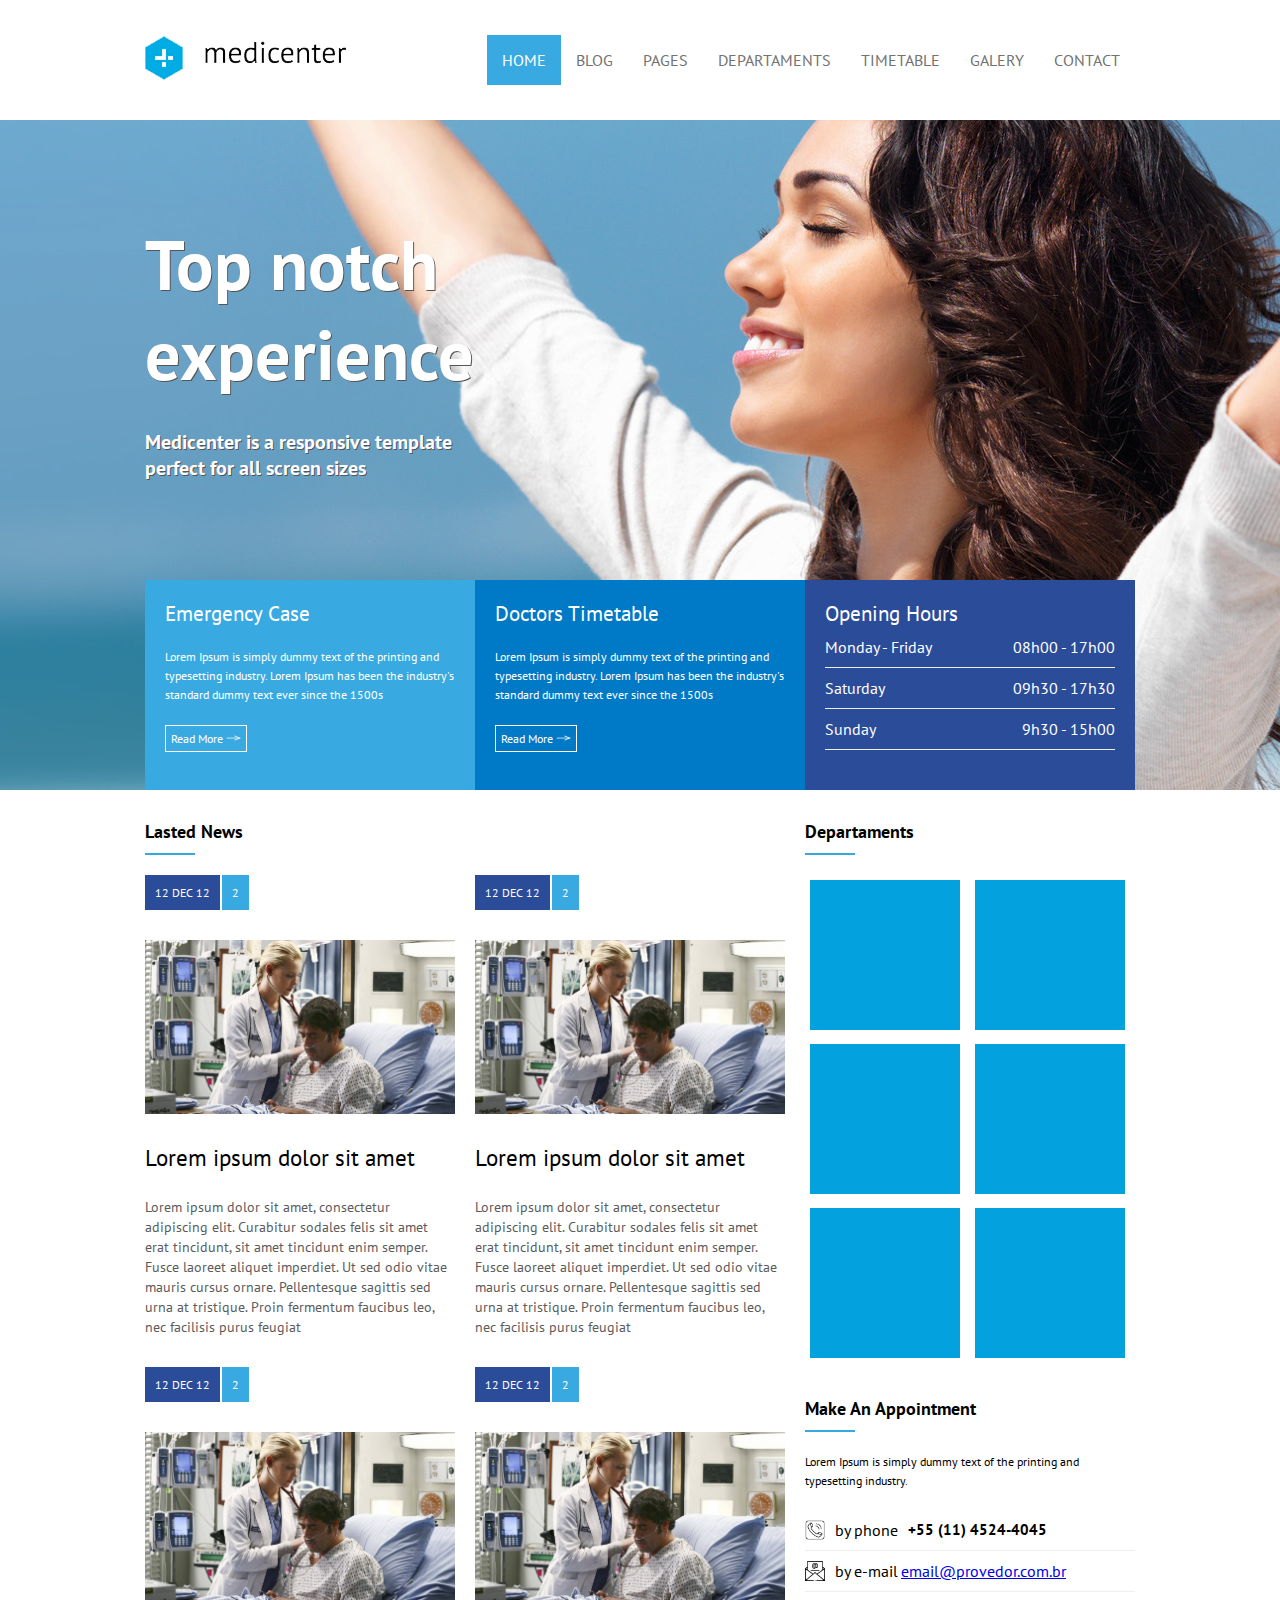
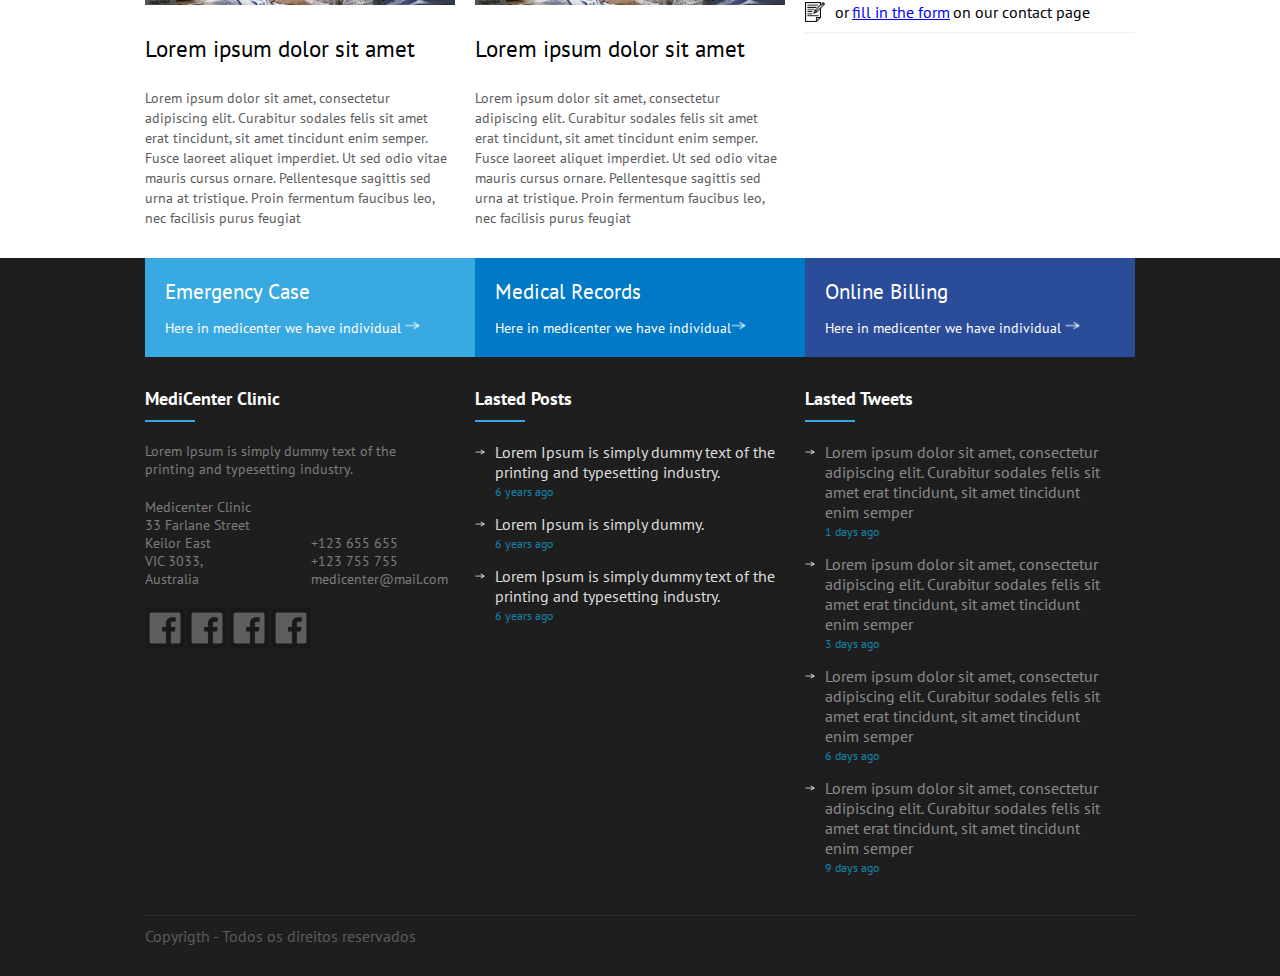
==== index.html @ d474e136 "alteração diretório" ====
<!DOCTYPE html>
<html>

<head>
    <meta charset="UTF-8" />
    <meta id="viewport" name="viewport" content="width=device-width, user scalable=0">
    <title>MediCenter</title>
    <link rel="preconnect" href="https://fonts.gstatic.com">
    <link href="https://fonts.googleapis.com/css2?family=PT+Sans&display=swap" rel="stylesheet">
    <link rel="stylesheet" type="text/css" href="../assets/css/styles.css" />
</head>

<body>
    <header>
        <div class="container">
            <div class="logo">
                <a href="./index.html"> <img src="../assets/images/logo.png" alt=""></a>

            </div>
            <div class="menu">
                <nav>
                    <ul>
                        <li class="active"><a href="../html/index.html"> HOME</a></li>
                        <li><a href="../html/index.html"> blog</a></li>
                        <li><a href="../html/index.html"> pages</a></li>
                        <li><a href="../html/index.html"> Departaments</a></li>
                        <li><a href="../html/index.html"> Timetable</a></li>
                        <li><a href="../html/index.html"> Galery</a></li>
                        <li><a href="../html/index.html"> contact</a></li>
                    </ul>
                </nav>
            </div>
        </div>
    </header>
    <section id="banner">
        <div class="container column">
            <div class="banner_headline">
                <h1>Top notch experience</h1>
                <h2>Medicenter is a responsive template perfect for all screen sizes</h2>
            </div>
            <div class="banner_options">
                <div class="banner1">
                    <div class="banner_title">Emergency Case</div>
                    <div class="banner_desc">Lorem Ipsum is simply dummy text of the printing and typesetting industry.
                        Lorem Ipsum has been the
                        industry's standard dummy text ever since the 1500s</div>
                    <a href="../">Read More <img src="../assets/images/seta (1).png" alt="seta" border="0" width="15"
                            height="15"></a>
                </div>
                <div class="banner2">
                    <div class="banner_title">Doctors Timetable</div>
                    <div class="banner_desc">Lorem Ipsum is simply dummy text of the printing and typesetting industry.
                        Lorem Ipsum has been the
                        industry's standard dummy text ever since the 1500s</div>
                    <a href="../">Read More <img src="../assets/images/seta (1).png" alt="seta" border="0" width="15"
                            height="15"></a>
                </div>
                <div class="banner3">
                    <div class="banner_title">Opening Hours</div>
                    <div class="banner_funcionamento">
                        <div class="dia_semana"> Monday - Friday</div>
                        <div class="horário">08h00 - 17h00</div>
                    </div>
                    <div class="banner_funcionamento">
                        <div class="dia_semana"> Saturday</div>
                        <div class="horário">09h30 - 17h30</div>
                    </div>
                    <div class="banner_funcionamento">
                        <div class="dia_semana"> Sunday</div>
                        <div class="horário">9h30 - 15h00</div>
                    </div>
                </div>
            </div>
        </div>
    </section>
    <section id="geral">
        <div class="container">
            <section>
                <div class="widget">
                    <div class="widget_title">
                        <div class="widget_title_text">Lasted News</div>
                        <div class="widget_title_bar"></div>
                    </div>
                    <div class="widget_body flex">

                        <article>
                            <a href="../html/index.html">
                                <div class="news_data">
                                    <div class="news_posted_at">12 DEC 12</div>
                                    <div class="news_comments">2</div>
                                </div>
                                <div class="news_thumbnail"><img src="../assets/images/medico.jpg" alt="medico"></div>
                                <div class="news_title">Lorem ipsum dolor sit amet</div>
                                <div class="news_resume">
                                    Lorem ipsum dolor sit amet, consectetur adipiscing elit. Curabitur sodales
                                    felis sit amet erat tincidunt, sit amet tincidunt enim semper. Fusce laoreet aliquet
                                    imperdiet.
                                    Ut sed odio vitae mauris cursus ornare. Pellentesque sagittis sed urna at tristique.
                                    Proin fermentum
                                    faucibus leo, nec facilisis purus feugiat
                                </div>
                            </a>
                        </article>
                        <article>
                            <a href="../html/index.html">
                                <div class="news_data">
                                    <div class="news_posted_at">12 DEC 12</div>
                                    <div class="news_comments">2</div>
                                </div>
                                <div class="news_thumbnail"><img src="../assets/images/medico.jpg" alt="medico"></div>
                                <div class="news_title">Lorem ipsum dolor sit amet</div>
                                <div class="news_resume">
                                    Lorem ipsum dolor sit amet, consectetur adipiscing elit. Curabitur sodales
                                    felis sit amet erat tincidunt, sit amet tincidunt enim semper. Fusce laoreet aliquet
                                    imperdiet.
                                    Ut sed odio vitae mauris cursus ornare. Pellentesque sagittis sed urna at tristique.
                                    Proin fermentum
                                    faucibus leo, nec facilisis purus feugiat
                                </div>
                            </a>
                        </article>
                        <article>
                            <a href="../html/index.html">
                                <div class="news_data">
                                    <div class="news_posted_at">12 DEC 12</div>
                                    <div class="news_comments">2</div>
                                </div>
                                <div class="news_thumbnail"><img src="../assets/images/medico.jpg" alt="medico"></div>
                                <div class="news_title">Lorem ipsum dolor sit amet</div>
                                <div class="news_resume">
                                    Lorem ipsum dolor sit amet, consectetur adipiscing elit. Curabitur sodales
                                    felis sit amet erat tincidunt, sit amet tincidunt enim semper. Fusce laoreet aliquet
                                    imperdiet.
                                    Ut sed odio vitae mauris cursus ornare. Pellentesque sagittis sed urna at tristique.
                                    Proin fermentum
                                    faucibus leo, nec facilisis purus feugiat
                                </div>
                            </a>
                        </article>
                        <article>
                            <a href="../html/index.html">
                                <div class="news_data">
                                    <div class="news_posted_at">12 DEC 12</div>
                                    <div class="news_comments">2</div>
                                </div>
                                <div class="news_thumbnail"><img src="../assets/images/medico.jpg" alt="medico"></div>
                                <div class="news_title">Lorem ipsum dolor sit amet</div>
                                <div class="news_resume">
                                    Lorem ipsum dolor sit amet, consectetur adipiscing elit. Curabitur sodales
                                    felis sit amet erat tincidunt, sit amet tincidunt enim semper. Fusce laoreet aliquet
                                    imperdiet.
                                    Ut sed odio vitae mauris cursus ornare. Pellentesque sagittis sed urna at tristique.
                                    Proin fermentum
                                    faucibus leo, nec facilisis purus feugiat
                                </div>
                            </a>
                        </article>

                    </div>
                </div>
            </section>
            <aside>
                <div class="widget">
                    <div class="widget_title">
                        <div class="widget_title_text">Departaments</div>
                        <div class="widget_title_bar"></div>
                    </div>
                    <div class="widget_body flex">

                        <article id="departments">
                            <a href="../html/index.html">
                                <div class="news_thumbnail"><img src="../assets/images/azul_departments.png"
                                        alt="medico"></div>
                            </a>
                        </article>
                        <article id="departments">
                            <a href="../html/index.html">
                                <div class="news_thumbnail"><img src="../assets/images/azul_departments.png"
                                        alt="medico"></div>
                            </a>
                        </article>
                        <article id="departments">
                            <a href="../html/index.html">
                                <div class="news_thumbnail"><img src="../assets/images/azul_departments.png"
                                        alt="medico"></div>
                            </a>
                        </article>
                        <article id="departments">
                            <a href="../html/index.html">
                                <div class="news_thumbnail"><img src="../assets/images/azul_departments.png"
                                        alt="medico"></div>
                            </a>
                        </article>
                        <article id="departments">
                            <a href="../html/index.html">
                                <div class="news_thumbnail"><img src="../assets/images/azul_departments.png"
                                        alt="medico"></div>
                            </a>
                        </article>
                        <article id="departments">
                            <a href="../html/index.html">
                                <div class="news_thumbnail"><img src="../assets/images/azul_departments.png"
                                        alt="medico"></div>
                            </a>
                        </article>

                    </div>
                </div>
                <div class="widget">
                    <div class="widget_title">
                        <div class="widget_title_text">Make An Appointment</div>
                        <div class="widget_title_bar"></div>
                    </div>
                    <div class="widget_body">
                        <section id="makeAnAppointment">
                            <div class="banner3">
                                <div class="banner_desc">Lorem Ipsum is simply dummy text of the printing and
                                    typesetting industry.</div>
                                <div class="banner_funcionamento">
                                    <div class="dia_semana"> <img src="../assets/images/telefone.png" alt="telefone">by
                                        phone <strong> +55 (11) 4524-4045 </strong> </div>
                                </div>
                                <div class="banner_funcionamento">
                                    <div class="dia_semana"> <img src="../assets/images/marketing-de-email.png"
                                            alt="telefone">by e-mail <a href="../">email@provedor.com.br</a> </div>
                                </div>
                                <div class="banner_funcionamento">
                                    <div class="dia_semana"> <img src="../assets/images/formulario-de-contato.png"
                                            alt="telefone">or <a href="../"> fill in the form </a> on our contact page
                                    </div>
                                </div>

                        </section>
                    </div>
                </div>

            </aside>

        </div>
    </section>
    <footer>
        <div class="container flexColumn">
            <div class="footer_menu">
                <div class="fm_1">
                    <div class="banner1">
                        <div class="banner_title">Emergency Case</div>
                        <a href="../html/index.html">Here in medicenter we have individual <img
                                src="../assets/images/seta (1).png" alt="seta" border="0" width="15" height="15"></a>
                    </div>
                </div>
                <div class="fm_2">
                    <div class="banner1">
                        <div class="banner_title">Medical Records</div>
                        <a href="../html/index.html">Here in medicenter we have individual<img
                                src="../assets/images/seta (1).png" alt="seta" border="0" width="15" height="15"></a>
                    </div>
                </div>
                <div class="fm_3">
                    <div class="banner1">
                        <div class="banner_title">Online Billing</div>
                        <a href="../html/index.html">Here in medicenter we have individual <img
                                src="../assets/images/seta (1).png" alt="seta" border="0" width="15" height="15"></a>
                    </div>
                </div>
            </div>
            <div class="footer_area">
                <div class="footer_areaitem">
                    <div class="widget">
                        <div class="widget_title">
                            <div class="widget_title_text">MediCenter Clinic</div>
                            <div class="widget_title_bar"></div>
                        </div>
                        <div class="widget_body ">
                            <div class="areaitem_text">

                                <div class="areaitem_text_1"> Lorem Ipsum is simply dummy text of the printing and
                                    typesetting industry.</div>
                                <div class="areaitem_contacts">
                                    <div class="contacts_adress">
                                        Medicenter Clinic <br>
                                        33 Farlane Street<br>
                                        Keilor East<br>
                                        VIC 3033, Australia
                                    </div>
                                    <div class="contacts_tel">
                                        +123 655 655 <br>
                                        +123 755 755<br>
                                        medicenter@mail.com
                                    </div>

                                </div>
                            </div>
                        </div>
                        <div class="icons">
                            <a href="https://www.facebook.com/"><img src="../assets/images/facebook-app-logo.png" alt=""></a>
                            <a href="https://www.facebook.com/"><img src="../assets/images/facebook-app-logo.png" alt=""></a>
                            <a href="https://www.facebook.com/"><img src="../assets/images/facebook-app-logo.png" alt=""></a>
                            <a href="https://www.facebook.com/"><img src="../assets/images/facebook-app-logo.png" alt=""></a>
                        </div>
                    </div>
                </div>
                <div class="footer_areaitem">
                    <div class="widget">
                        <div class="widget_title">
                            <div class="widget_title_text">Lasted Posts</div>
                            <div class="widget_title_bar"></div>
                        </div>
                        <div class="widget_body ">
                            <div class="posts">
                                <div class="posts_container">
                                    <img src="../assets/images/seta (1).png" alt="seta" border="0" width="10"
                                        height="10"></a>
                                    <div class="post_text">
                                        Lorem Ipsum is simply dummy text of the printing and typesetting industry.
                                    </div>
                                </div>
                                <div class="posts_hour">
                                    6 years ago
                                </div>

                            </div>
                            <div class="posts">
                                <div class="posts_container">
                                    <img src="../assets/images/seta (1).png" alt="seta" border="0" width="10"
                                        height="10"></a>
                                    <div class="post_text">
                                        Lorem Ipsum is simply dummy.
                                    </div>
                                </div>
                                <div class="posts_hour">
                                    6 years ago
                                </div>

                            </div>
                            <div class="posts">
                                <div class="posts_container">
                                    <img src="../assets/images/seta (1).png" alt="seta" border="0" width="10"
                                        height="10"></a>
                                    <div class="post_text">
                                        Lorem Ipsum is simply dummy text of the printing and typesetting industry.
                                    </div>
                                </div>
                                <div class="posts_hour">
                                    6 years ago
                                </div>

                            </div>

                        </div>

                    </div>
                </div>
                <div class="footer_areaitem">
                    <div class="widget">
                        <div class="widget_title">
                            <div class="widget_title_text">Lasted Tweets</div>
                            <div class="widget_title_bar"></div>
                        </div>
                        <div class="widget_body ">
                            <div class="posts">
                                <div class="posts_container">
                                    <img src="../assets/images/seta (1).png" alt="seta" border="0" width="10"
                                        height="10"></a>
                                    <div class="post_text tweets">
                                        Lorem ipsum dolor sit amet, consectetur adipiscing elit. Curabitur sodales felis
                                        sit amet erat tincidunt, sit amet tincidunt enim semper
                                    </div>
                                </div>
                                <div class="posts_hour">
                                    1 days ago
                                </div>

                            </div>
                            <div class="posts">
                                <div class="posts_container">
                                    <img src="../assets/images/seta (1).png" alt="seta" border="0" width="10"
                                        height="10"></a>
                                    <div class="post_text tweets">
                                        Lorem ipsum dolor sit amet, consectetur adipiscing elit. Curabitur sodales felis
                                        sit amet erat tincidunt, sit amet tincidunt enim semper
                                    </div>
                                </div>
                                <div class="posts_hour">
                                    3 days ago
                                </div>

                            </div>
                            <div class="posts">
                                <div class="posts_container">
                                    <img src="../assets/images/seta (1).png" alt="seta" border="0" width="10"
                                        height="10"></a>
                                    <div class="post_text tweets">
                                        Lorem ipsum dolor sit amet, consectetur adipiscing elit. Curabitur sodales felis
                                        sit amet erat tincidunt, sit amet tincidunt enim semper
                                    </div>
                                </div>
                                <div class="posts_hour">
                                    6 days ago
                                </div>

                            </div>
                            <div class="posts">
                                <div class="posts_container">
                                    <img src="../assets/images/seta (1).png" alt="seta" border="0" width="10"
                                        height="10"></a>
                                    <div class="post_text tweets">
                                        Lorem ipsum dolor sit amet, consectetur adipiscing elit. Curabitur sodales felis
                                        sit amet erat tincidunt, sit amet tincidunt enim semper
                                    </div>
                                </div>
                                <div class="posts_hour">
                                    9 days ago
                                </div>

                            </div>
                        </div>
                    </div>
                </div>
            </div>


            <div class="footer_copy">
                Copyrigth - Todos os direitos reservados
            </div>


        </div>
    </footer>



</body>

</html>
---- assets/css/styles.css ----
body{
    font-family: 'PT Sans', sans-serif;
    margin: 0;
    padding: 0;
}
header{
    display: flex;
    justify-content: center;
    height: 120px;
}

.container{
    display: flex;
    justify-content: space-between;
    width: 990px; 
}
.logo{
    display: flex;
    align-items: center;    
}
.menu{    
    display: flex;
    align-items: center;
    }

nav ul, 
nav li{
    list-style: none;
    margin: 0;
    padding: 0;
}
nav ul{
    display: flex;
}
nav a{ 
    display: block;
    padding: 15px;
    text-decoration: none;
    text-transform: uppercase;
    color: #727272;
}
nav .active a,
nav a:hover {
    background-color: #39AAE1;
    color: #FFF;
}
#banner {
    display: flex;
    justify-content: center;
    background-image:url('../images/img1.jpg') ;
    background-position: center;
    background-size: cover;
    height: 670px;
}
.column{
    flex-direction: column;
}
.banner_headline{ 
    flex: 1;   
    display: flex;
    flex-direction: column;
    justify-content: center;
}

.banner_headline h1{
    color: #FFF;
    font-size: 70px;
    text-shadow: 1px 1px 0px #555;
    margin: 0;
    padding: 0;
    max-width: 350px;
}
.banner_headline h2{
    color: #FFF;
    font-size: 20px;
    text-shadow: 1px 1px 0px #555;
    margin: 0;
    padding: 0;
    max-width: 350px;
    margin-top: 30px;
}
.banner_options{
    height: 210px;
    display: flex;
    
}
.banner1, 
.banner2, 
.banner3{
    flex:1;
    color: #FFF;
    padding: 20px;
}
.banner1{
    background-color: #39aae1;
}
.banner2{
    background-color: #0079c7;
}
.banner3{
    background-color: #2b4c99;
}
.banner_title{
    font-size: 21px;
}
.banner_desc{
    font-size: 12px;
    margin-top: 20px;
    margin-bottom: 20px;
    line-height: 1.6;
}
.banner_options a{
    text-decoration: none;
    color: #FFF;
    display: inline-block;
    border: 1px solid #FFF;
    padding: 5px;
    font-size: 12px;
}
.banner_options a img{
    height: 10px;
}
.banner_funcionamento{
    display: flex;
    justify-content: space-between;
    padding-top: 10px;
    padding-bottom: 10px;
    border-bottom: 0.1px solid #EEE;
  }
.dia_semana{
    display: flex;
    justify-content: space-between;
}
#geral{
    display: flex;
    justify-content: center;
}
#geral section{
    flex: 2;
}
#geral aside{
    flex: 1;
}
.flex{
    display: flex;
    flex-wrap: wrap;
}
.widget_title{
    margin-top: 30px;
    margin-bottom: 20px;
}
.widget_title_text{
    color: #000;
    font-size: 18px;
    font-weight: bold;
}
.widget_title_bar{
    width: 50px;
    height: 2px;
    background-color: #36a9e1;
    margin-top: 10px;
}
article{
    flex: 1;
    min-width: 300px;
    margin-right:20px ;    
}
article a{
    text-decoration: none;
}

article .news_data{
    display: flex;
}
article .news_posted_at{
    background-color: #2b4c99;
    font-size: 12px;
    color: #FFF;
    padding: 10px;
    margin-right: 2px;

}
article .news_comments{
    background-color: #39aae1;
    font-size: 12px;
    color: #FFF;
    padding: 10px;
}
article .news_thumbnail{
    margin-top: 30px;
}
article .news_thumbnail img{
    width: 100%;
    height: auto;    

}
article .news_title{
    margin-top: 25px;
    margin-bottom: 25px;
    color: #000;
    font-size: 23px;
}
article .news_resume{
    font-size: 14px;
    color: #5c5c5c;
    line-height: 20px;
    margin-bottom: 30px;
}

#departments{
    display: flex;
    flex: 1;
    min-width: 155px;
    min-height: 100px;
    margin-right:1px;
    justify-content: space-between;
    padding: 0;


}
#departments img{
    width: 150px;
    height: 150px;
}
#departments .news_thumbnail{
    margin-top: 0px;
    padding: 5px;
}

#makeAnAppointment .banner3 {
    background-color: #FFF;
    text-decoration: none;
    color: #000;
    padding: 0;
}
#makeAnAppointment img{
    width: 20px;
    margin-right: 10px;
}
#makeAnAppointment strong{
    margin-left: 10px;
    font-size: 15px;
    font-family: 'PT Sans', sans-serif;
}
#makeAnAppointment .banner_funcionamento a{
    margin-left: 3px;
    margin-right: 3px;
}
.flexColumn{
    flex-direction: column;

}

footer{
    background-color: #1e1e1e;
    display: flex;
    justify-content: center;       
}

.footer_menu{
    display: flex;
    flex: 1;
    
}
.fm_1,
.fm_2,
.fm_3{
    flex:1;
    color: #FFF;
    
}
.footer_menu a{
    text-decoration: none;
    color: #FFF;
    font-size: 14px;
}
.footer_menu .banner_title{
    margin-bottom: 12px;

}

.fm_1 .banner1{
    background-color: #39aae1;
}
.fm_2 .banner1{
    background-color: #0079c7;
}
.fm_3 .banner1{
    background-color: #2b4c99;
}
.footer_area{
    display: flex;    
    flex: 1;    
}
.footer_areaitem{
    flex: 1;
    color: #FFF;
    padding-right: 27px;  
}
.footer_areaitem .widget_title_text{
    color: #FFF;
}
.areaitem_text{
    color: #7c7c7c;
    font-size: 14px;
}
.contacts_adress{
    margin-top: 20px;
}
.contacts_tel{
    margin-left:55px;
}
.areaitem_contacts{
    display: flex;
    align-items: end;
}
.icons{
   display: flex;
   margin-top: 20px;
    
}
.icons img{
    width: 40px;
    margin-right: 2px;

    
}

.posts_container{
    display: flex;
}
.posts_container img{
    margin-top: 5px;
    margin-right: 10px;
}
.post_text{
    color: #dddcdd;
    font-size: 16px;
    
}
.posts_hour{
    margin-left: 20px;
    color: #1582ad;
    font-size: 12px;
    margin-top: 2px;
    margin-bottom: 15px;
}
.tweets{
    color: #8b8a8b;
}


.footer_copy{
    border-top: 1px solid #2c2c2c;
    color: #5c5c5c;
    height: 40px;
    line-height: 40px;
    margin-top: 25px;
    padding-bottom: 20px;
  
}
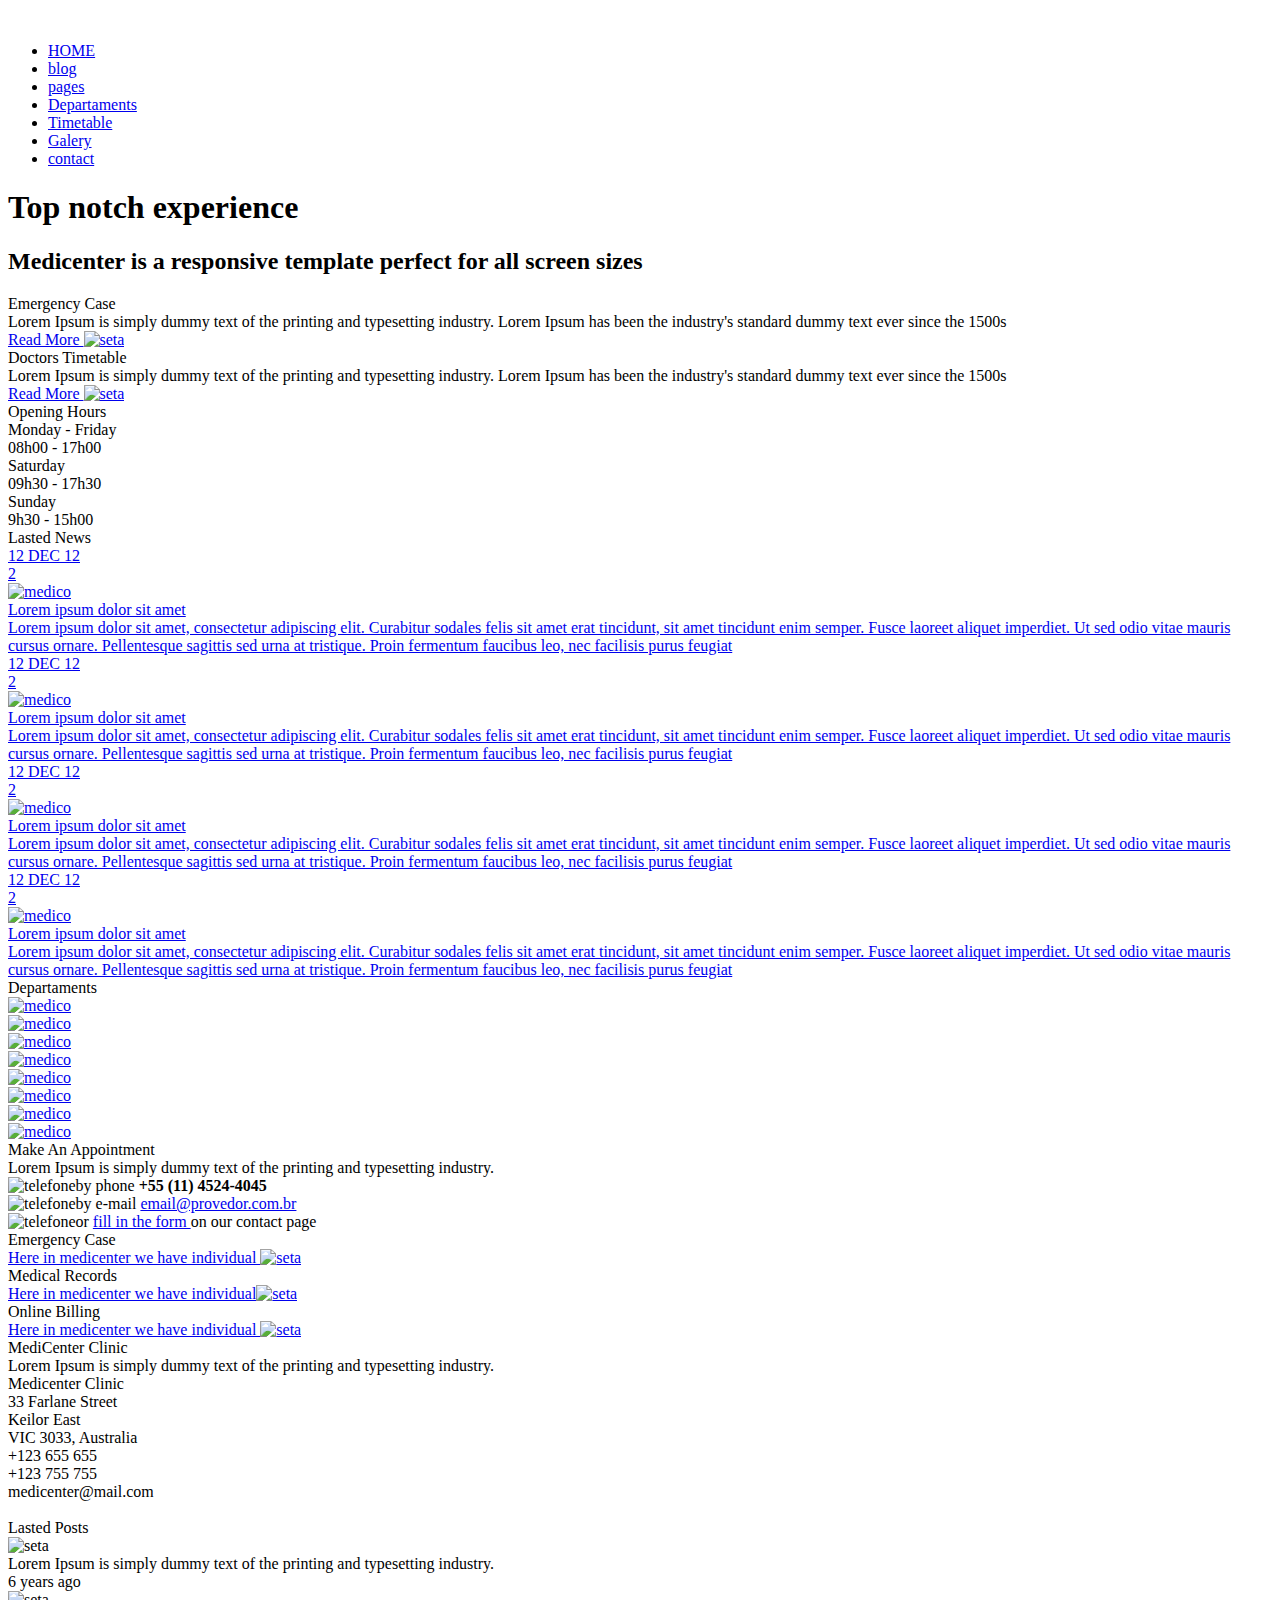
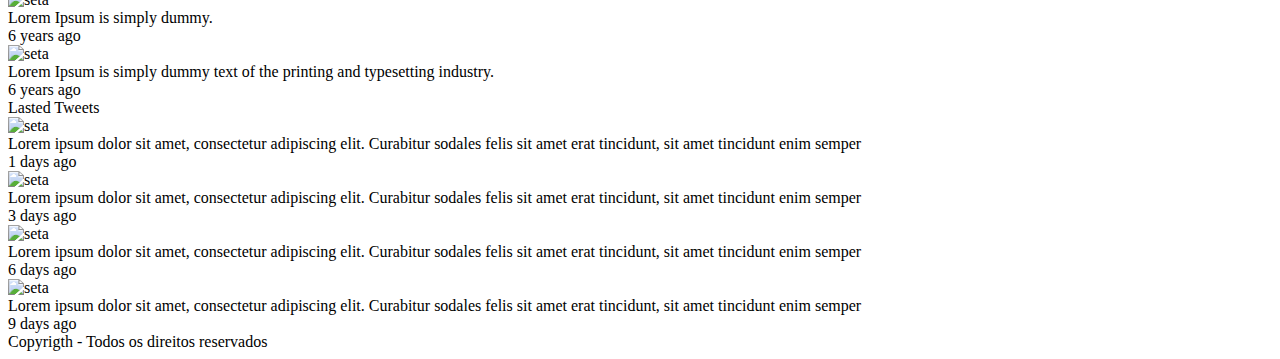
==== commit bb4752b8: "ajuste responsividade" ====
--- a/index.html
+++ b/index.html
@@ -7,26 +7,26 @@
     <title>MediCenter</title>
     <link rel="preconnect" href="https://fonts.gstatic.com">
     <link href="https://fonts.googleapis.com/css2?family=PT+Sans&display=swap" rel="stylesheet">
-    <link rel="stylesheet" type="text/css" href="../assets/css/styles.css" />
+    <link rel="stylesheet" type="text/css" href="../media_center/assets/css/styles.css">
 </head>
 
 <body>
     <header>
         <div class="container">
             <div class="logo">
-                <a href="./index.html"> <img src="../assets/images/logo.png" alt=""></a>
+                <a href="./index.html"> <img src="../media_center/assets/images/logo.png" alt=""></a>
 
             </div>
             <div class="menu">
                 <nav>
                     <ul>
-                        <li class="active"><a href="../html/index.html"> HOME</a></li>
-                        <li><a href="../html/index.html"> blog</a></li>
-                        <li><a href="../html/index.html"> pages</a></li>
-                        <li><a href="../html/index.html"> Departaments</a></li>
-                        <li><a href="../html/index.html"> Timetable</a></li>
-                        <li><a href="../html/index.html"> Galery</a></li>
-                        <li><a href="../html/index.html"> contact</a></li>
+                        <li class="active"><a href="./index.html"> HOME</a></li>
+                        <li><a href="./index.html"> blog</a></li>
+                        <li><a href="./index.html"> pages</a></li>
+                        <li><a href="./index.html"> Departaments</a></li>
+                        <li><a href="./index.html"> Timetable</a></li>
+                        <li><a href="./index.html"> Galery</a></li>
+                        <li><a href="./index.html"> contact</a></li>
                     </ul>
                 </nav>
             </div>
@@ -44,7 +44,7 @@
                     <div class="banner_desc">Lorem Ipsum is simply dummy text of the printing and typesetting industry.
                         Lorem Ipsum has been the
                         industry's standard dummy text ever since the 1500s</div>
-                    <a href="../">Read More <img src="../assets/images/seta (1).png" alt="seta" border="0" width="15"
+                    <a href="./index.html">Read More <img src="../media_center/assets/images/seta (1).png" alt="seta" border="0" width="15"
                             height="15"></a>
                 </div>
                 <div class="banner2">
@@ -52,7 +52,7 @@
                     <div class="banner_desc">Lorem Ipsum is simply dummy text of the printing and typesetting industry.
                         Lorem Ipsum has been the
                         industry's standard dummy text ever since the 1500s</div>
-                    <a href="../">Read More <img src="../assets/images/seta (1).png" alt="seta" border="0" width="15"
+                    <a href="./index.html">Read More <img src="../media_center/assets/images/seta (1).png" alt="seta" border="0" width="15"
                             height="15"></a>
                 </div>
                 <div class="banner3">
@@ -84,12 +84,12 @@
                     <div class="widget_body flex">
 
                         <article>
-                            <a href="../html/index.html">
+                            <a href="./index.html">
                                 <div class="news_data">
                                     <div class="news_posted_at">12 DEC 12</div>
                                     <div class="news_comments">2</div>
                                 </div>
-                                <div class="news_thumbnail"><img src="../assets/images/medico.jpg" alt="medico"></div>
+                                <div class="news_thumbnail"><img src="../media_center/assets/images/medico.jpg" alt="medico"></div>
                                 <div class="news_title">Lorem ipsum dolor sit amet</div>
                                 <div class="news_resume">
                                     Lorem ipsum dolor sit amet, consectetur adipiscing elit. Curabitur sodales
@@ -102,12 +102,12 @@
                             </a>
                         </article>
                         <article>
-                            <a href="../html/index.html">
+                            <a href="./index.html">
                                 <div class="news_data">
                                     <div class="news_posted_at">12 DEC 12</div>
                                     <div class="news_comments">2</div>
                                 </div>
-                                <div class="news_thumbnail"><img src="../assets/images/medico.jpg" alt="medico"></div>
+                                <div class="news_thumbnail"><img src="../media_center/assets/images/medico.jpg" alt="medico"></div>
                                 <div class="news_title">Lorem ipsum dolor sit amet</div>
                                 <div class="news_resume">
                                     Lorem ipsum dolor sit amet, consectetur adipiscing elit. Curabitur sodales
@@ -120,12 +120,12 @@
                             </a>
                         </article>
                         <article>
-                            <a href="../html/index.html">
+                            <a href="./index.html">
                                 <div class="news_data">
                                     <div class="news_posted_at">12 DEC 12</div>
                                     <div class="news_comments">2</div>
                                 </div>
-                                <div class="news_thumbnail"><img src="../assets/images/medico.jpg" alt="medico"></div>
+                                <div class="news_thumbnail"><img src="../media_center/assets/images/medico.jpg" alt="medico"></div>
                                 <div class="news_title">Lorem ipsum dolor sit amet</div>
                                 <div class="news_resume">
                                     Lorem ipsum dolor sit amet, consectetur adipiscing elit. Curabitur sodales
@@ -138,12 +138,12 @@
                             </a>
                         </article>
                         <article>
-                            <a href="../html/index.html">
+                            <a href="./index.html">
                                 <div class="news_data">
                                     <div class="news_posted_at">12 DEC 12</div>
                                     <div class="news_comments">2</div>
                                 </div>
-                                <div class="news_thumbnail"><img src="../assets/images/medico.jpg" alt="medico"></div>
+                                <div class="news_thumbnail"><img src="../media_center/assets/images/medico.jpg" alt="medico"></div>
                                 <div class="news_title">Lorem ipsum dolor sit amet</div>
                                 <div class="news_resume">
                                     Lorem ipsum dolor sit amet, consectetur adipiscing elit. Curabitur sodales
@@ -168,38 +168,50 @@
                     <div class="widget_body flex">
 
                         <article id="departments">
-                            <a href="../html/index.html">
-                                <div class="news_thumbnail"><img src="../assets/images/azul_departments.png"
-                                        alt="medico"></div>
-                            </a>
-                        </article>
-                        <article id="departments">
-                            <a href="../html/index.html">
-                                <div class="news_thumbnail"><img src="../assets/images/azul_departments.png"
-                                        alt="medico"></div>
-                            </a>
-                        </article>
-                        <article id="departments">
-                            <a href="../html/index.html">
-                                <div class="news_thumbnail"><img src="../assets/images/azul_departments.png"
-                                        alt="medico"></div>
-                            </a>
-                        </article>
-                        <article id="departments">
-                            <a href="../html/index.html">
-                                <div class="news_thumbnail"><img src="../assets/images/azul_departments.png"
-                                        alt="medico"></div>
-                            </a>
-                        </article>
-                        <article id="departments">
-                            <a href="../html/index.html">
-                                <div class="news_thumbnail"><img src="../assets/images/azul_departments.png"
-                                        alt="medico"></div>
-                            </a>
-                        </article>
-                        <article id="departments">
-                            <a href="../html/index.html">
-                                <div class="news_thumbnail"><img src="../assets/images/azul_departments.png"
+                            <a href="./index.html">
+                                <div class="news_thumbnail"><img src="../media_center/assets/images/azul_departments.png"
+                                        alt="medico"></div>
+                            </a>
+                        </article>
+                        <article id="departments">
+                            <a href="./index.html">
+                                <div class="news_thumbnail"><img src="../media_center/assets/images/azul_departments.png"
+                                        alt="medico"></div>
+                            </a>
+                        </article>
+                        <article id="departments">
+                            <a href="./index.html">
+                                <div class="news_thumbnail"><img src="../media_center/assets/images/azul_departments.png"
+                                        alt="medico"></div>
+                            </a>
+                        </article>
+                        <article id="departments">
+                            <a href="./index.html">
+                                <div class="news_thumbnail"><img src="../media_center/assets/images/azul_departments.png"
+                                        alt="medico"></div>
+                            </a>
+                        </article>
+                        <article id="departments">
+                            <a href="./index.html">
+                                <div class="news_thumbnail"><img src="../media_center/assets/images/azul_departments.png"
+                                        alt="medico"></div>
+                            </a>
+                        </article>
+                        <article id="departments">
+                            <a href="./index.html">
+                                <div class="news_thumbnail"><img src="../media_center/assets/images/azul_departments.png"
+                                        alt="medico"></div>
+                            </a>
+                        </article>
+                        <article id="departments">
+                            <a href="./index.html">
+                                <div class="news_thumbnail"><img src="../media_center/assets/images/azul_departments.png"
+                                        alt="medico"></div>
+                            </a>
+                        </article>
+                        <article id="departments">
+                            <a href="./index.html">
+                                <div class="news_thumbnail"><img src="../media_center/assets/images/azul_departments.png"
                                         alt="medico"></div>
                             </a>
                         </article>
@@ -217,15 +229,15 @@
                                 <div class="banner_desc">Lorem Ipsum is simply dummy text of the printing and
                                     typesetting industry.</div>
                                 <div class="banner_funcionamento">
-                                    <div class="dia_semana"> <img src="../assets/images/telefone.png" alt="telefone">by
+                                    <div class="dia_semana"> <img src="../media_center/assets/images/telefone.png" alt="telefone">by
                                         phone <strong> +55 (11) 4524-4045 </strong> </div>
                                 </div>
                                 <div class="banner_funcionamento">
-                                    <div class="dia_semana"> <img src="../assets/images/marketing-de-email.png"
+                                    <div class="dia_semana"> <img src="../media_center/assets/images/marketing-de-email.png"
                                             alt="telefone">by e-mail <a href="../">email@provedor.com.br</a> </div>
                                 </div>
                                 <div class="banner_funcionamento">
-                                    <div class="dia_semana"> <img src="../assets/images/formulario-de-contato.png"
+                                    <div class="dia_semana"> <img src="../media_center/assets/images/formulario-de-contato.png"
                                             alt="telefone">or <a href="../"> fill in the form </a> on our contact page
                                     </div>
                                 </div>
@@ -244,22 +256,22 @@
                 <div class="fm_1">
                     <div class="banner1">
                         <div class="banner_title">Emergency Case</div>
-                        <a href="../html/index.html">Here in medicenter we have individual <img
-                                src="../assets/images/seta (1).png" alt="seta" border="0" width="15" height="15"></a>
+                        <a href="./index.html">Here in medicenter we have individual <img
+                                src="../media_center/assets/images/seta (1).png" alt="seta" border="0" width="15" height="15"></a>
                     </div>
                 </div>
                 <div class="fm_2">
                     <div class="banner1">
                         <div class="banner_title">Medical Records</div>
-                        <a href="../html/index.html">Here in medicenter we have individual<img
-                                src="../assets/images/seta (1).png" alt="seta" border="0" width="15" height="15"></a>
+                        <a href="./index.html">Here in medicenter we have individual<img
+                                src="../media_center/assets/images/seta (1).png" alt="seta" border="0" width="15" height="15"></a>
                     </div>
                 </div>
                 <div class="fm_3">
                     <div class="banner1">
                         <div class="banner_title">Online Billing</div>
-                        <a href="../html/index.html">Here in medicenter we have individual <img
-                                src="../assets/images/seta (1).png" alt="seta" border="0" width="15" height="15"></a>
+                        <a href="./index.html">Here in medicenter we have individual <img
+                                src="../media_center/assets/images/seta (1).png" alt="seta" border="0" width="15" height="15"></a>
                     </div>
                 </div>
             </div>
@@ -292,10 +304,10 @@
                             </div>
                         </div>
                         <div class="icons">
-                            <a href="https://www.facebook.com/"><img src="../assets/images/facebook-app-logo.png" alt=""></a>
-                            <a href="https://www.facebook.com/"><img src="../assets/images/facebook-app-logo.png" alt=""></a>
-                            <a href="https://www.facebook.com/"><img src="../assets/images/facebook-app-logo.png" alt=""></a>
-                            <a href="https://www.facebook.com/"><img src="../assets/images/facebook-app-logo.png" alt=""></a>
+                            <a href="https://www.facebook.com/"><img src="../media_center/assets/images/facebook-app-logo.png" alt=""></a>
+                            <a href="https://www.facebook.com/"><img src="../media_center/assets/images/facebook-app-logo.png" alt=""></a>
+                            <a href="https://www.facebook.com/"><img src="../media_center/assets/images/facebook-app-logo.png" alt=""></a>
+                            <a href="https://www.facebook.com/"><img src="../media_center/assets/images/facebook-app-logo.png" alt=""></a>
                         </div>
                     </div>
                 </div>
@@ -308,7 +320,7 @@
                         <div class="widget_body ">
                             <div class="posts">
                                 <div class="posts_container">
-                                    <img src="../assets/images/seta (1).png" alt="seta" border="0" width="10"
+                                    <img src="../media_center/assets/images/seta (1).png" alt="seta" border="0" width="10"
                                         height="10"></a>
                                     <div class="post_text">
                                         Lorem Ipsum is simply dummy text of the printing and typesetting industry.
@@ -321,7 +333,7 @@
                             </div>
                             <div class="posts">
                                 <div class="posts_container">
-                                    <img src="../assets/images/seta (1).png" alt="seta" border="0" width="10"
+                                    <img src="../media_center/assets/images/seta (1).png" alt="seta" border="0" width="10"
                                         height="10"></a>
                                     <div class="post_text">
                                         Lorem Ipsum is simply dummy.
@@ -334,7 +346,7 @@
                             </div>
                             <div class="posts">
                                 <div class="posts_container">
-                                    <img src="../assets/images/seta (1).png" alt="seta" border="0" width="10"
+                                    <img src="../media_center/assets/images/seta (1).png" alt="seta" border="0" width="10"
                                         height="10"></a>
                                     <div class="post_text">
                                         Lorem Ipsum is simply dummy text of the printing and typesetting industry.
@@ -359,7 +371,7 @@
                         <div class="widget_body ">
                             <div class="posts">
                                 <div class="posts_container">
-                                    <img src="../assets/images/seta (1).png" alt="seta" border="0" width="10"
+                                    <img src="../media_center/assets/images/seta (1).png" alt="seta" border="0" width="10"
                                         height="10"></a>
                                     <div class="post_text tweets">
                                         Lorem ipsum dolor sit amet, consectetur adipiscing elit. Curabitur sodales felis
@@ -373,7 +385,7 @@
                             </div>
                             <div class="posts">
                                 <div class="posts_container">
-                                    <img src="../assets/images/seta (1).png" alt="seta" border="0" width="10"
+                                    <img src="../media_center/assets/images/seta (1).png" alt="seta" border="0" width="10"
                                         height="10"></a>
                                     <div class="post_text tweets">
                                         Lorem ipsum dolor sit amet, consectetur adipiscing elit. Curabitur sodales felis
@@ -387,7 +399,7 @@
                             </div>
                             <div class="posts">
                                 <div class="posts_container">
-                                    <img src="../assets/images/seta (1).png" alt="seta" border="0" width="10"
+                                    <img src="../media_center/assets/images/seta (1).png" alt="seta" border="0" width="10"
                                         height="10"></a>
                                     <div class="post_text tweets">
                                         Lorem ipsum dolor sit amet, consectetur adipiscing elit. Curabitur sodales felis
@@ -401,7 +413,7 @@
                             </div>
                             <div class="posts">
                                 <div class="posts_container">
-                                    <img src="../assets/images/seta (1).png" alt="seta" border="0" width="10"
+                                    <img src="../media_center/assets/images/seta (1).png" alt="seta" border="0" width="10"
                                         height="10"></a>
                                     <div class="post_text tweets">
                                         Lorem ipsum dolor sit amet, consectetur adipiscing elit. Curabitur sodales felis
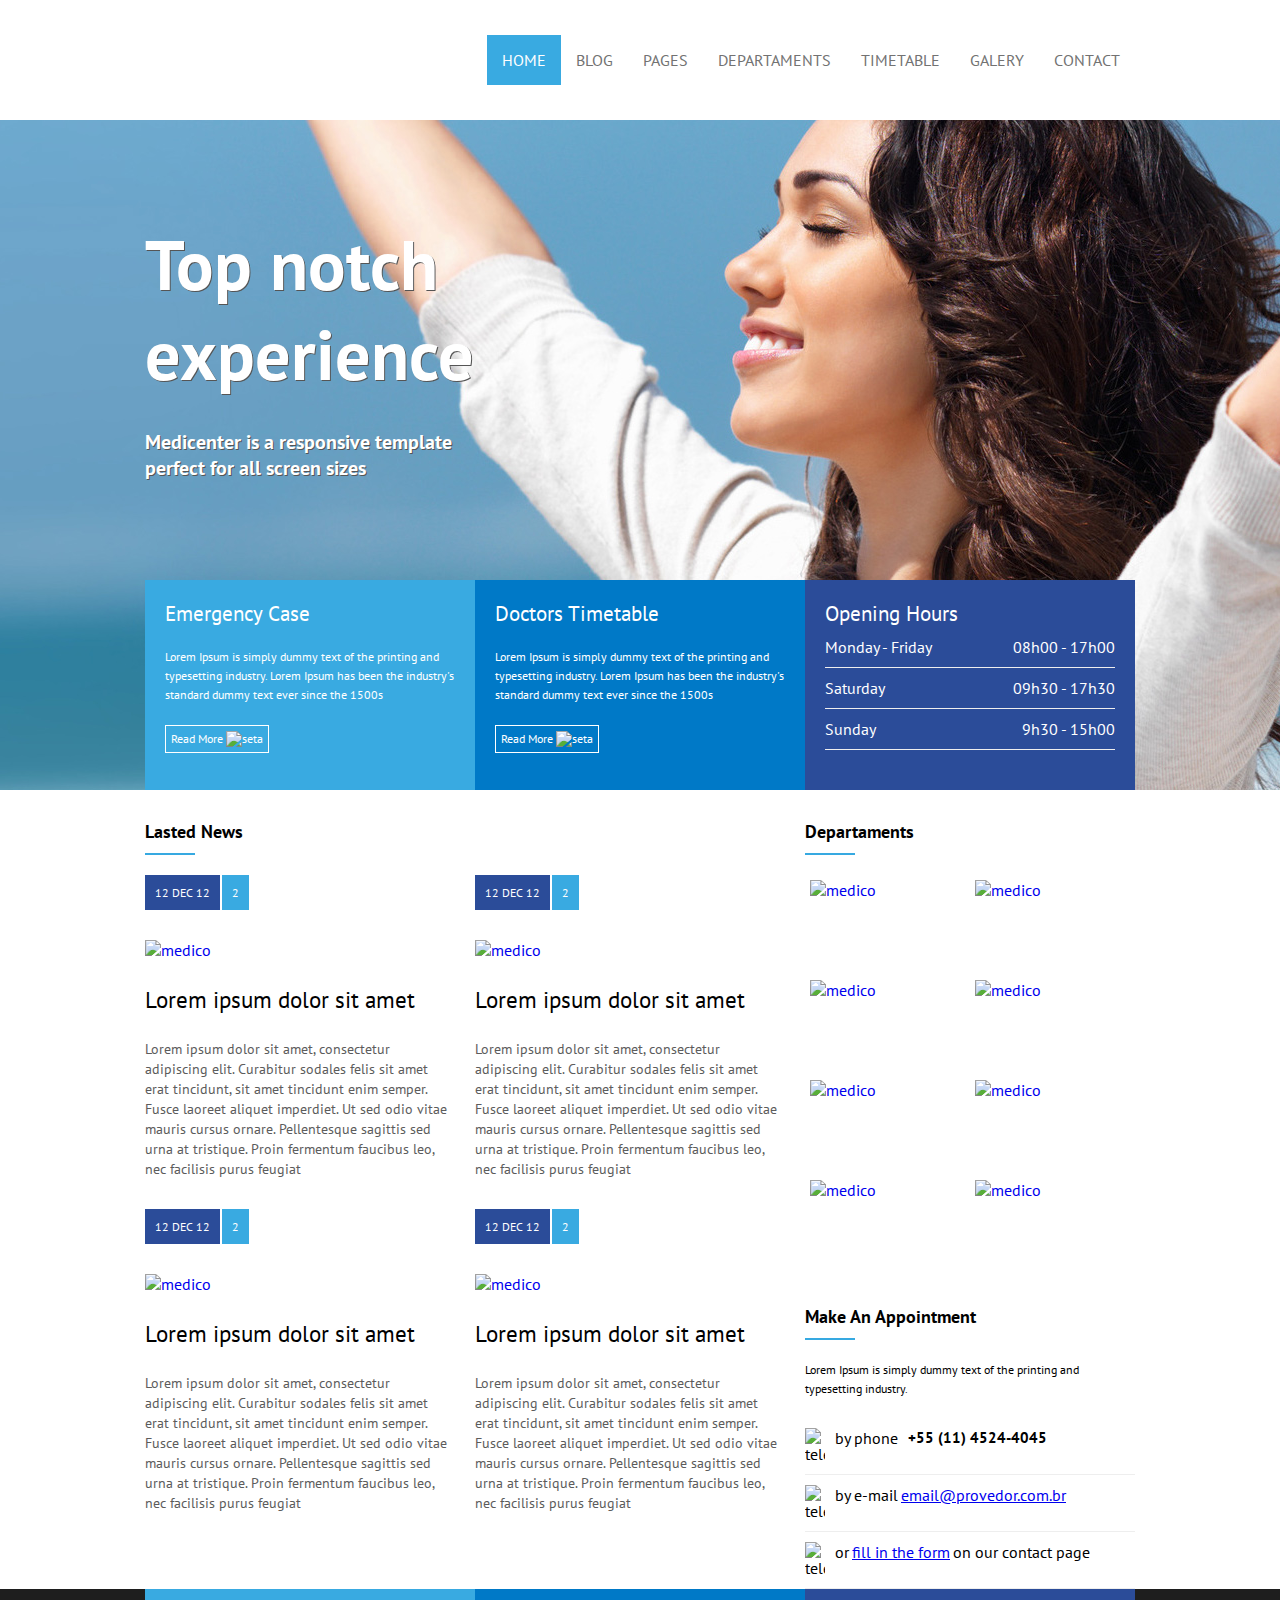
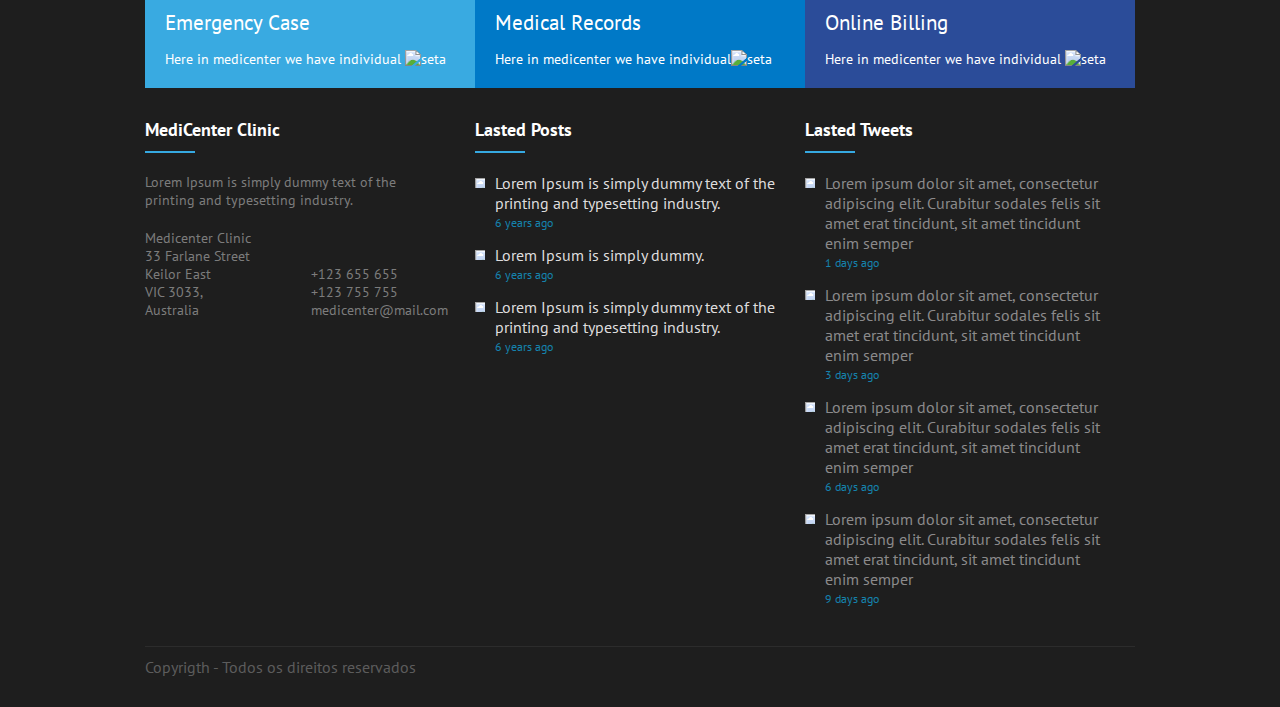
==== commit f7028c55: "acerto local css" ====
--- a/index.html
+++ b/index.html
@@ -7,7 +7,7 @@
     <title>MediCenter</title>
     <link rel="preconnect" href="https://fonts.gstatic.com">
     <link href="https://fonts.googleapis.com/css2?family=PT+Sans&display=swap" rel="stylesheet">
-    <link rel="stylesheet" type="text/css" href="../media_center/assets/css/styles.css">
+    <link rel="stylesheet" type="text/css" href="/assets/css/styles.css">
 </head>
 
 <body>
--- a/assets/css/styles.css
+++ b/assets/css/styles.css
@@ -0,0 +1,465 @@
+body{
+    font-family: 'PT Sans', sans-serif;
+    margin: 0;
+    padding: 0;
+}
+header{
+    display: flex;
+    justify-content: center;
+    height: 120px;
+}
+
+.container{
+    display: flex;
+    justify-content: space-between;
+    width: 990px; 
+}
+.logo{
+    display: flex;
+    align-items: center;    
+}
+.menu{    
+    display: flex;
+    align-items: center;
+    }
+
+nav ul, 
+nav li{
+    list-style: none;
+    margin: 0;
+    padding: 0;
+}
+nav ul{
+    display: flex;
+}
+nav a{ 
+    display: block;
+    padding: 15px;
+    text-decoration: none;
+    text-transform: uppercase;
+    color: #727272;
+}
+nav .active a,
+nav a:hover {
+    background-color: #39AAE1;
+    color: #FFF;
+}
+#banner {
+    display: flex;
+    justify-content: center;
+    background-image:url('../images/img1.jpg') ;
+    background-position: center;
+    background-size: cover;
+    height: 670px;
+}
+.column{
+    flex-direction: column;
+}
+.banner_headline{ 
+    flex: 1;   
+    display: flex;
+    flex-direction: column;
+    justify-content: center;
+}
+
+.banner_headline h1{
+    color: #FFF;
+    font-size: 70px;
+    text-shadow: 1px 1px 0px #555;
+    margin: 0;
+    padding: 0;
+    max-width: 350px;
+}
+.banner_headline h2{
+    color: #FFF;
+    font-size: 20px;
+    text-shadow: 1px 1px 0px #555;
+    margin: 0;
+    padding: 0;
+    max-width: 350px;
+    margin-top: 30px;
+}
+.banner_options{
+    height: 210px;
+    display: flex;
+    
+}
+.banner1, 
+.banner2, 
+.banner3{
+    flex:1;
+    color: #FFF;
+    padding: 20px;
+}
+.banner1{
+    background-color: #39aae1;
+}
+.banner2{
+    background-color: #0079c7;
+}
+.banner3{
+    background-color: #2b4c99;
+}
+.banner_title{
+    font-size: 21px;
+}
+.banner_desc{
+    font-size: 12px;
+    margin-top: 20px;
+    margin-bottom: 20px;
+    line-height: 1.6;
+}
+.banner_options a{
+    text-decoration: none;
+    color: #FFF;
+    display: inline-block;
+    border: 1px solid #FFF;
+    padding: 5px;
+    font-size: 12px;
+}
+.banner_options a img{
+    height: 10px;
+}
+.banner_funcionamento{
+    display: flex;
+    justify-content: space-between;
+    padding-top: 10px;
+    padding-bottom: 10px;
+    border-bottom: 0.1px solid #EEE;
+  }
+.dia_semana{
+    display: flex;
+    justify-content: space-between;
+}
+#geral{
+    display: flex;
+    justify-content: center;
+}
+#geral section{
+    flex: 2;
+}
+#geral aside{
+    flex: 1;
+}
+.flex{
+    display: flex;
+    flex-wrap: wrap;
+}
+.widget_title{
+    margin-top: 30px;
+    margin-bottom: 20px;
+}
+.widget_title_text{
+    color: #000;
+    font-size: 18px;
+    font-weight: bold;
+}
+.widget_title_bar{
+    width: 50px;
+    height: 2px;
+    background-color: #36a9e1;
+    margin-top: 10px;
+}
+article{
+    flex: 1;
+    min-width: 300px;
+    margin-right:20px ;    
+}
+article a{
+    text-decoration: none;
+}
+
+article .news_data{
+    display: flex;
+}
+article .news_posted_at{
+    background-color: #2b4c99;
+    font-size: 12px;
+    color: #FFF;
+    padding: 10px;
+    margin-right: 2px;
+
+}
+article .news_comments{
+    background-color: #39aae1;
+    font-size: 12px;
+    color: #FFF;
+    padding: 10px;
+}
+article .news_thumbnail{
+    margin-top: 30px;
+}
+article .news_thumbnail img{
+    width: 100%;
+    height: auto;    
+
+}
+article .news_title{
+    margin-top: 25px;
+    margin-bottom: 25px;
+    color: #000;
+    font-size: 23px;
+}
+article .news_resume{
+    font-size: 14px;
+    color: #5c5c5c;
+    line-height: 20px;
+    margin-bottom: 30px;
+}
+
+#departments{
+    display: flex;
+    flex: 1;
+    min-width: 155px;
+    min-height: 100px;
+    margin-right:1px;
+    justify-content: space-between;
+    padding: 0;
+
+
+}
+#departments img{
+    width: 150px;
+    height: 150px;
+}
+#departments .news_thumbnail{
+    margin-top: 0px;
+    padding: 5px;
+}
+
+#makeAnAppointment .banner3 {
+    background-color: #FFF;
+    text-decoration: none;
+    color: #000;
+    padding: 0;
+}
+#makeAnAppointment img{
+    width: 20px;
+    margin-right: 10px;
+}
+#makeAnAppointment strong{
+    margin-left: 10px;
+    font-size: 15px;
+    font-family: 'PT Sans', sans-serif;
+}
+#makeAnAppointment .banner_funcionamento a{
+    margin-left: 3px;
+    margin-right: 3px;
+}
+.flexColumn{
+    flex-direction: column;
+
+}
+
+footer{
+    background-color: #1e1e1e;
+    display: flex;
+    justify-content: center;       
+}
+
+.footer_menu{
+    display: flex;
+    flex: 1;
+    
+}
+.fm_1,
+.fm_2,
+.fm_3{
+    flex:1;
+    color: #FFF;
+    
+}
+.footer_menu a{
+    text-decoration: none;
+    color: #FFF;
+    font-size: 14px;
+}
+.footer_menu .banner_title{
+    margin-bottom: 12px;
+
+}
+
+.fm_1 .banner1{
+    background-color: #39aae1;
+}
+.fm_2 .banner1{
+    background-color: #0079c7;
+}
+.fm_3 .banner1{
+    background-color: #2b4c99;
+}
+.footer_area{
+    display: flex;    
+    flex: 1;    
+}
+.footer_areaitem{
+    flex: 1;
+    color: #FFF;
+    padding-right: 27px;  
+}
+.footer_areaitem .widget_title_text{
+    color: #FFF;
+}
+.areaitem_text{
+    color: #7c7c7c;
+    font-size: 14px;
+}
+.contacts_adress{
+    margin-top: 20px;
+}
+.contacts_tel{
+    margin-left:55px;
+}
+.areaitem_contacts{
+    display: flex;
+    align-items: end;
+}
+.icons{
+   display: flex;
+   margin-top: 20px;
+    
+}
+.icons img{
+    width: 40px;
+    margin-right: 2px;
+
+    
+}
+
+.posts_container{
+    display: flex;
+}
+.posts_container img{
+    margin-top: 5px;
+    margin-right: 10px;
+}
+.post_text{
+    color: #dddcdd;
+    font-size: 16px;
+    
+}
+.posts_hour{
+    margin-left: 20px;
+    color: #1582ad;
+    font-size: 12px;
+    margin-top: 2px;
+    margin-bottom: 15px;
+}
+.tweets{
+    color: #8b8a8b;
+}
+
+
+.footer_copy{
+    border-top: 1px solid #2c2c2c;
+    color: #5c5c5c;
+    height: 40px;
+    line-height: 40px;
+    margin-top: 25px;
+    padding-bottom: 20px;
+  
+}
+@media only screen and (min-width: 760px) and (max-width:996px){
+    .container{
+        width: 768px;
+        display: flex;
+        flex-direction: column;
+        justify-content: space-between;
+        
+    }
+    #banner{
+        margin-top: 20px;
+    }
+    .logo{
+        padding: 25px;
+        padding-bottom: 14px;
+        justify-content: center;
+    }
+    .menu{
+        justify-content: center;
+        margin-bottom: 10px;
+    }
+    nav a{
+        padding: 10px;
+        font-size: 16px;
+    }
+    .banner_options{
+        height: 230px;
+    }
+    .banner_headline h1{
+        font-size: 55px;
+        padding: 20px;
+    }
+    .banner_headline h2{
+        font-size: 18px;
+        padding: 20px;
+    }
+    #geral section{
+        padding-left: 20px;
+    }
+    #geral aside{
+        padding: 20px;
+    }
+    .footer_area{
+        flex-direction: column;
+        padding: 20px;
+    }
+}
+@media only screen and (max-width:760px){
+
+    header .container{
+        flex-direction: column;
+    }
+
+  
+    .logo{
+        padding: 25px;
+        padding-bottom: 14px;
+        justify-content: center;
+    }
+    .menu{
+        display: none;
+    }
+    nav a{
+        padding: 10px;
+        font-size: 16px;
+    }
+    .banner_options{
+        flex-direction: column;
+    }
+    #geral{
+        margin-top: 300px;
+    }
+    .footer_menu{
+        flex-direction: column;
+    }
+
+    .banner_headline h1{
+        font-size: 55px;
+        padding: 20px;
+    }
+    .banner_headline h2{
+        font-size: 18px;
+        padding: 20px;
+    }
+    #geral section{
+        padding-left: 20px;
+    }
+    #geral aside{
+        padding: 20px;
+    }
+    .footer_area{
+        flex-direction: column;
+        padding: 20px;
+    }
+}
+
+
+
+
+
+
+
+
+
+
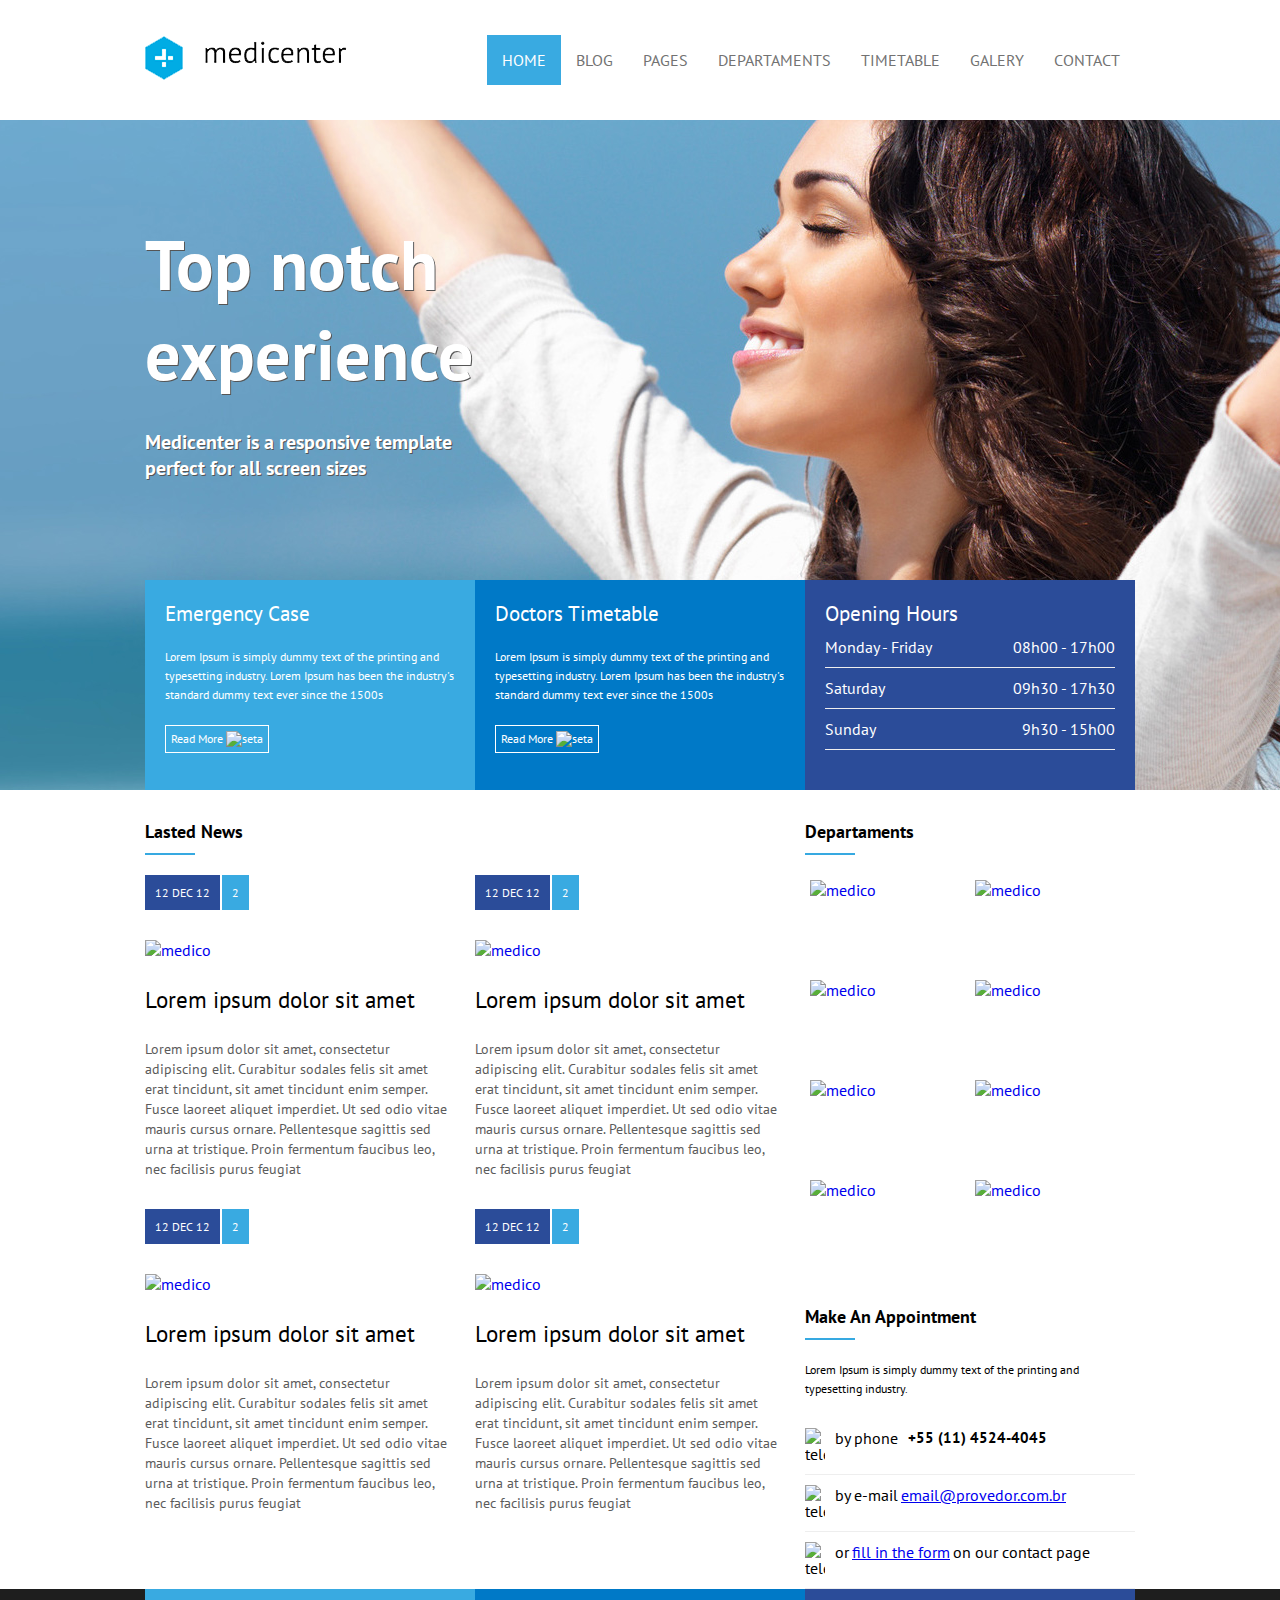
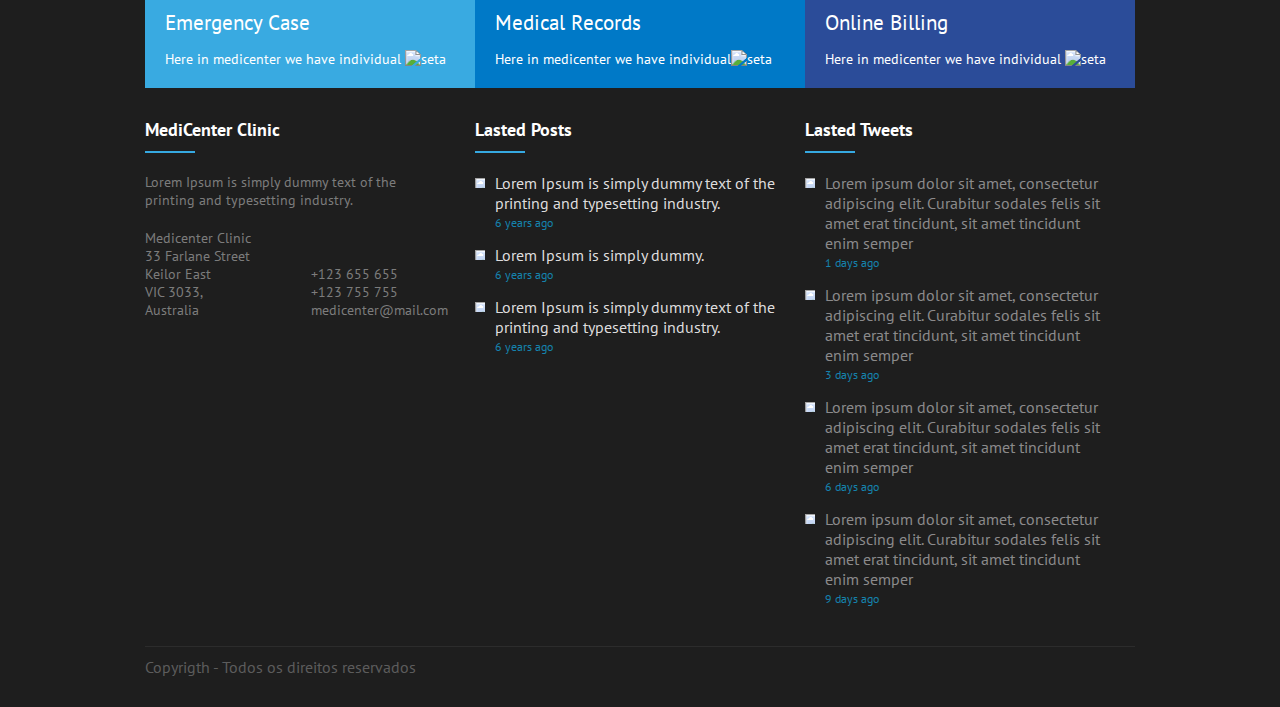
==== commit b112a884: "teste diretorio" ====
--- a/index.html
+++ b/index.html
@@ -14,7 +14,7 @@
     <header>
         <div class="container">
             <div class="logo">
-                <a href="./index.html"> <img src="../media_center/assets/images/logo.png" alt=""></a>
+                <a href="./index.html"> <img src="/assets/images/logo.png" alt=""></a>
 
             </div>
             <div class="menu">
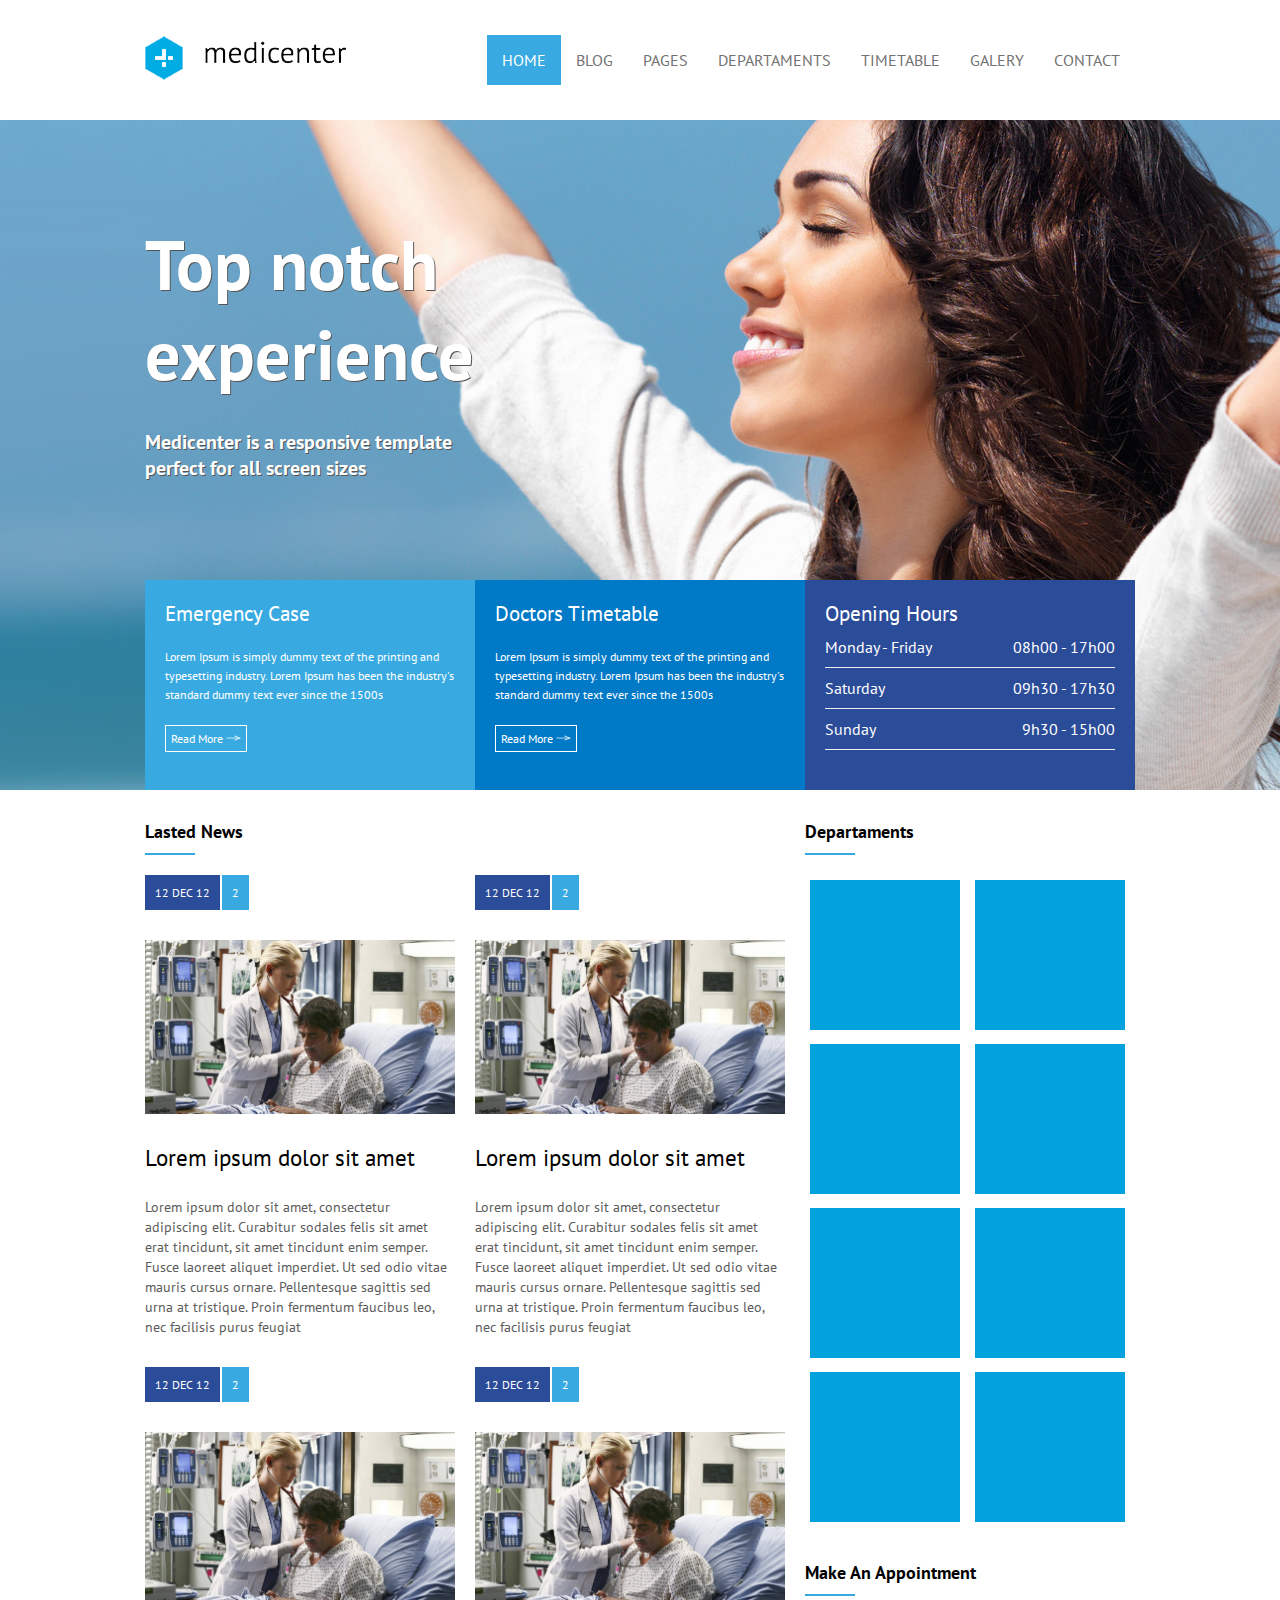
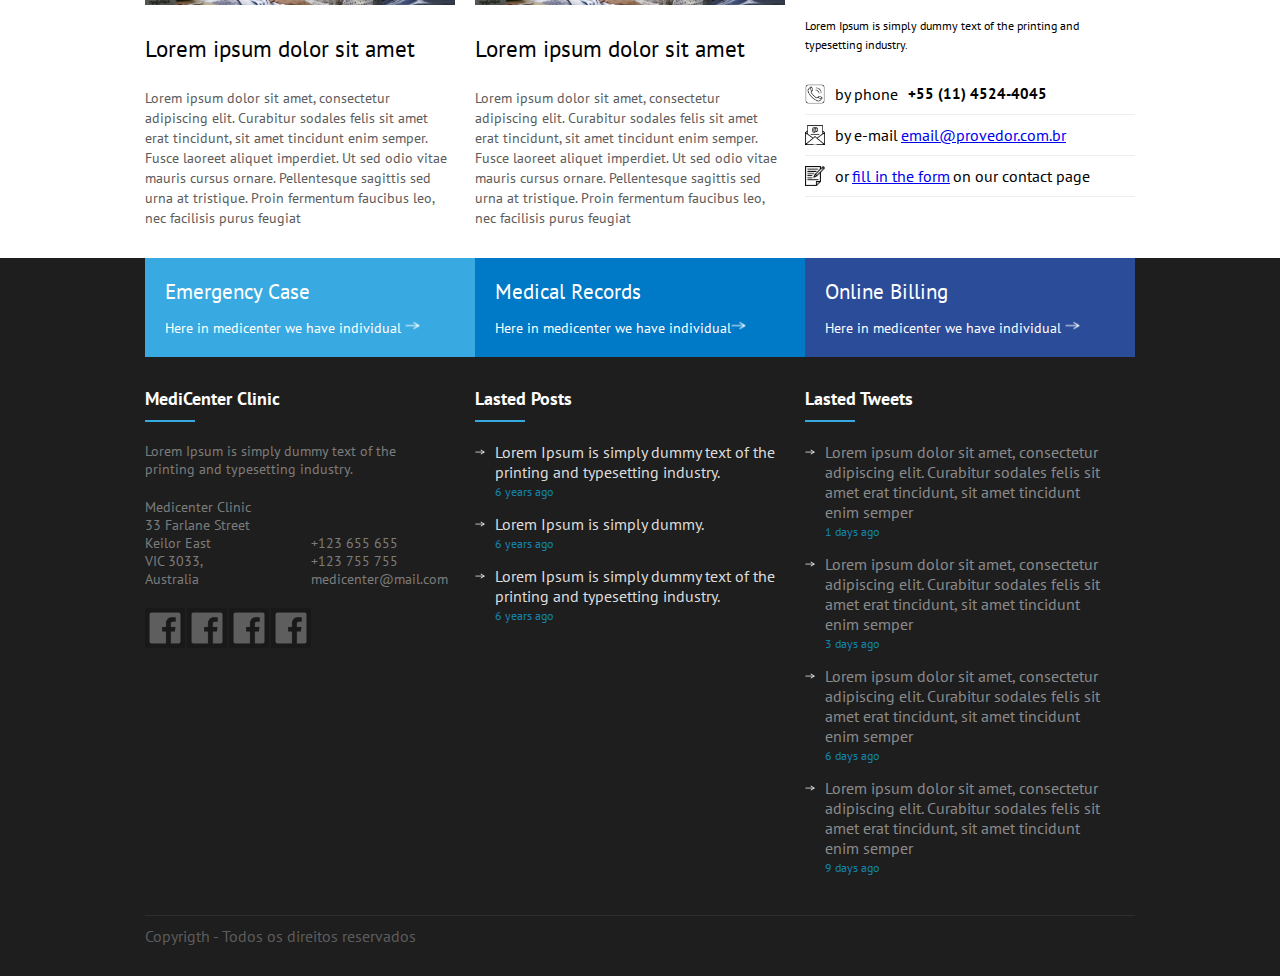
==== commit f4770408: "acerto imagens" ====
--- a/index.html
+++ b/index.html
@@ -44,7 +44,7 @@
                     <div class="banner_desc">Lorem Ipsum is simply dummy text of the printing and typesetting industry.
                         Lorem Ipsum has been the
                         industry's standard dummy text ever since the 1500s</div>
-                    <a href="./index.html">Read More <img src="../media_center/assets/images/seta (1).png" alt="seta" border="0" width="15"
+                    <a href="./index.html">Read More <img src="/assets/images/seta (1).png" alt="seta" border="0" width="15"
                             height="15"></a>
                 </div>
                 <div class="banner2">
@@ -52,7 +52,7 @@
                     <div class="banner_desc">Lorem Ipsum is simply dummy text of the printing and typesetting industry.
                         Lorem Ipsum has been the
                         industry's standard dummy text ever since the 1500s</div>
-                    <a href="./index.html">Read More <img src="../media_center/assets/images/seta (1).png" alt="seta" border="0" width="15"
+                    <a href="./index.html">Read More <img src="/assets/images/seta (1).png" alt="seta" border="0" width="15"
                             height="15"></a>
                 </div>
                 <div class="banner3">
@@ -89,7 +89,7 @@
                                     <div class="news_posted_at">12 DEC 12</div>
                                     <div class="news_comments">2</div>
                                 </div>
-                                <div class="news_thumbnail"><img src="../media_center/assets/images/medico.jpg" alt="medico"></div>
+                                <div class="news_thumbnail"><img src="/assets/images/medico.jpg" alt="medico"></div>
                                 <div class="news_title">Lorem ipsum dolor sit amet</div>
                                 <div class="news_resume">
                                     Lorem ipsum dolor sit amet, consectetur adipiscing elit. Curabitur sodales
@@ -107,7 +107,7 @@
                                     <div class="news_posted_at">12 DEC 12</div>
                                     <div class="news_comments">2</div>
                                 </div>
-                                <div class="news_thumbnail"><img src="../media_center/assets/images/medico.jpg" alt="medico"></div>
+                                <div class="news_thumbnail"><img src="/assets/images/medico.jpg" alt="medico"></div>
                                 <div class="news_title">Lorem ipsum dolor sit amet</div>
                                 <div class="news_resume">
                                     Lorem ipsum dolor sit amet, consectetur adipiscing elit. Curabitur sodales
@@ -125,7 +125,7 @@
                                     <div class="news_posted_at">12 DEC 12</div>
                                     <div class="news_comments">2</div>
                                 </div>
-                                <div class="news_thumbnail"><img src="../media_center/assets/images/medico.jpg" alt="medico"></div>
+                                <div class="news_thumbnail"><img src="/assets/images/medico.jpg" alt="medico"></div>
                                 <div class="news_title">Lorem ipsum dolor sit amet</div>
                                 <div class="news_resume">
                                     Lorem ipsum dolor sit amet, consectetur adipiscing elit. Curabitur sodales
@@ -143,7 +143,7 @@
                                     <div class="news_posted_at">12 DEC 12</div>
                                     <div class="news_comments">2</div>
                                 </div>
-                                <div class="news_thumbnail"><img src="../media_center/assets/images/medico.jpg" alt="medico"></div>
+                                <div class="news_thumbnail"><img src="/assets/images/medico.jpg" alt="medico"></div>
                                 <div class="news_title">Lorem ipsum dolor sit amet</div>
                                 <div class="news_resume">
                                     Lorem ipsum dolor sit amet, consectetur adipiscing elit. Curabitur sodales
@@ -169,49 +169,49 @@
 
                         <article id="departments">
                             <a href="./index.html">
-                                <div class="news_thumbnail"><img src="../media_center/assets/images/azul_departments.png"
-                                        alt="medico"></div>
-                            </a>
-                        </article>
-                        <article id="departments">
-                            <a href="./index.html">
-                                <div class="news_thumbnail"><img src="../media_center/assets/images/azul_departments.png"
-                                        alt="medico"></div>
-                            </a>
-                        </article>
-                        <article id="departments">
-                            <a href="./index.html">
-                                <div class="news_thumbnail"><img src="../media_center/assets/images/azul_departments.png"
-                                        alt="medico"></div>
-                            </a>
-                        </article>
-                        <article id="departments">
-                            <a href="./index.html">
-                                <div class="news_thumbnail"><img src="../media_center/assets/images/azul_departments.png"
-                                        alt="medico"></div>
-                            </a>
-                        </article>
-                        <article id="departments">
-                            <a href="./index.html">
-                                <div class="news_thumbnail"><img src="../media_center/assets/images/azul_departments.png"
-                                        alt="medico"></div>
-                            </a>
-                        </article>
-                        <article id="departments">
-                            <a href="./index.html">
-                                <div class="news_thumbnail"><img src="../media_center/assets/images/azul_departments.png"
-                                        alt="medico"></div>
-                            </a>
-                        </article>
-                        <article id="departments">
-                            <a href="./index.html">
-                                <div class="news_thumbnail"><img src="../media_center/assets/images/azul_departments.png"
-                                        alt="medico"></div>
-                            </a>
-                        </article>
-                        <article id="departments">
-                            <a href="./index.html">
-                                <div class="news_thumbnail"><img src="../media_center/assets/images/azul_departments.png"
+                                <div class="news_thumbnail"><img src="/assets/images/azul_departments.png"
+                                        alt="medico"></div>
+                            </a>
+                        </article>
+                        <article id="departments">
+                            <a href="./index.html">
+                                <div class="news_thumbnail"><img src="/assets/images/azul_departments.png"
+                                        alt="medico"></div>
+                            </a>
+                        </article>
+                        <article id="departments">
+                            <a href="./index.html">
+                                <div class="news_thumbnail"><img src="/assets/images/azul_departments.png"
+                                        alt="medico"></div>
+                            </a>
+                        </article>
+                        <article id="departments">
+                            <a href="./index.html">
+                                <div class="news_thumbnail"><img src="/assets/images/azul_departments.png"
+                                        alt="medico"></div>
+                            </a>
+                        </article>
+                        <article id="departments">
+                            <a href="./index.html">
+                                <div class="news_thumbnail"><img src="/assets/images/azul_departments.png"
+                                        alt="medico"></div>
+                            </a>
+                        </article>
+                        <article id="departments">
+                            <a href="./index.html">
+                                <div class="news_thumbnail"><img src="/assets/images/azul_departments.png"
+                                        alt="medico"></div>
+                            </a>
+                        </article>
+                        <article id="departments">
+                            <a href="./index.html">
+                                <div class="news_thumbnail"><img src="/assets/images/azul_departments.png"
+                                        alt="medico"></div>
+                            </a>
+                        </article>
+                        <article id="departments">
+                            <a href="./index.html">
+                                <div class="news_thumbnail"><img src="/assets/images/azul_departments.png"
                                         alt="medico"></div>
                             </a>
                         </article>
@@ -229,15 +229,15 @@
                                 <div class="banner_desc">Lorem Ipsum is simply dummy text of the printing and
                                     typesetting industry.</div>
                                 <div class="banner_funcionamento">
-                                    <div class="dia_semana"> <img src="../media_center/assets/images/telefone.png" alt="telefone">by
+                                    <div class="dia_semana"> <img src="/assets/images/telefone.png" alt="telefone">by
                                         phone <strong> +55 (11) 4524-4045 </strong> </div>
                                 </div>
                                 <div class="banner_funcionamento">
-                                    <div class="dia_semana"> <img src="../media_center/assets/images/marketing-de-email.png"
+                                    <div class="dia_semana"> <img src="/assets/images/marketing-de-email.png"
                                             alt="telefone">by e-mail <a href="../">email@provedor.com.br</a> </div>
                                 </div>
                                 <div class="banner_funcionamento">
-                                    <div class="dia_semana"> <img src="../media_center/assets/images/formulario-de-contato.png"
+                                    <div class="dia_semana"> <img src="/assets/images/formulario-de-contato.png"
                                             alt="telefone">or <a href="../"> fill in the form </a> on our contact page
                                     </div>
                                 </div>
@@ -257,21 +257,21 @@
                     <div class="banner1">
                         <div class="banner_title">Emergency Case</div>
                         <a href="./index.html">Here in medicenter we have individual <img
-                                src="../media_center/assets/images/seta (1).png" alt="seta" border="0" width="15" height="15"></a>
+                                src="/assets/images/seta (1).png" alt="seta" border="0" width="15" height="15"></a>
                     </div>
                 </div>
                 <div class="fm_2">
                     <div class="banner1">
                         <div class="banner_title">Medical Records</div>
                         <a href="./index.html">Here in medicenter we have individual<img
-                                src="../media_center/assets/images/seta (1).png" alt="seta" border="0" width="15" height="15"></a>
+                                src="/assets/images/seta (1).png" alt="seta" border="0" width="15" height="15"></a>
                     </div>
                 </div>
                 <div class="fm_3">
                     <div class="banner1">
                         <div class="banner_title">Online Billing</div>
                         <a href="./index.html">Here in medicenter we have individual <img
-                                src="../media_center/assets/images/seta (1).png" alt="seta" border="0" width="15" height="15"></a>
+                                src="/assets/images/seta (1).png" alt="seta" border="0" width="15" height="15"></a>
                     </div>
                 </div>
             </div>
@@ -304,10 +304,10 @@
                             </div>
                         </div>
                         <div class="icons">
-                            <a href="https://www.facebook.com/"><img src="../media_center/assets/images/facebook-app-logo.png" alt=""></a>
-                            <a href="https://www.facebook.com/"><img src="../media_center/assets/images/facebook-app-logo.png" alt=""></a>
-                            <a href="https://www.facebook.com/"><img src="../media_center/assets/images/facebook-app-logo.png" alt=""></a>
-                            <a href="https://www.facebook.com/"><img src="../media_center/assets/images/facebook-app-logo.png" alt=""></a>
+                            <a href="https://www.facebook.com/"><img src="/assets/images/facebook-app-logo.png" alt=""></a>
+                            <a href="https://www.facebook.com/"><img src="/assets/images/facebook-app-logo.png" alt=""></a>
+                            <a href="https://www.facebook.com/"><img src="/assets/images/facebook-app-logo.png" alt=""></a>
+                            <a href="https://www.facebook.com/"><img src="/assets/images/facebook-app-logo.png" alt=""></a>
                         </div>
                     </div>
                 </div>
@@ -320,7 +320,7 @@
                         <div class="widget_body ">
                             <div class="posts">
                                 <div class="posts_container">
-                                    <img src="../media_center/assets/images/seta (1).png" alt="seta" border="0" width="10"
+                                    <img src="/assets/images/seta (1).png" alt="seta" border="0" width="10"
                                         height="10"></a>
                                     <div class="post_text">
                                         Lorem Ipsum is simply dummy text of the printing and typesetting industry.
@@ -333,7 +333,7 @@
                             </div>
                             <div class="posts">
                                 <div class="posts_container">
-                                    <img src="../media_center/assets/images/seta (1).png" alt="seta" border="0" width="10"
+                                    <img src="/assets/images/seta (1).png" alt="seta" border="0" width="10"
                                         height="10"></a>
                                     <div class="post_text">
                                         Lorem Ipsum is simply dummy.
@@ -346,7 +346,7 @@
                             </div>
                             <div class="posts">
                                 <div class="posts_container">
-                                    <img src="../media_center/assets/images/seta (1).png" alt="seta" border="0" width="10"
+                                    <img src="/assets/images/seta (1).png" alt="seta" border="0" width="10"
                                         height="10"></a>
                                     <div class="post_text">
                                         Lorem Ipsum is simply dummy text of the printing and typesetting industry.
@@ -371,7 +371,7 @@
                         <div class="widget_body ">
                             <div class="posts">
                                 <div class="posts_container">
-                                    <img src="../media_center/assets/images/seta (1).png" alt="seta" border="0" width="10"
+                                    <img src="/assets/images/seta (1).png" alt="seta" border="0" width="10"
                                         height="10"></a>
                                     <div class="post_text tweets">
                                         Lorem ipsum dolor sit amet, consectetur adipiscing elit. Curabitur sodales felis
@@ -385,7 +385,7 @@
                             </div>
                             <div class="posts">
                                 <div class="posts_container">
-                                    <img src="../media_center/assets/images/seta (1).png" alt="seta" border="0" width="10"
+                                    <img src="/assets/images/seta (1).png" alt="seta" border="0" width="10"
                                         height="10"></a>
                                     <div class="post_text tweets">
                                         Lorem ipsum dolor sit amet, consectetur adipiscing elit. Curabitur sodales felis
@@ -399,7 +399,7 @@
                             </div>
                             <div class="posts">
                                 <div class="posts_container">
-                                    <img src="../media_center/assets/images/seta (1).png" alt="seta" border="0" width="10"
+                                    <img src="/assets/images/seta (1).png" alt="seta" border="0" width="10"
                                         height="10"></a>
                                     <div class="post_text tweets">
                                         Lorem ipsum dolor sit amet, consectetur adipiscing elit. Curabitur sodales felis
@@ -413,7 +413,7 @@
                             </div>
                             <div class="posts">
                                 <div class="posts_container">
-                                    <img src="../media_center/assets/images/seta (1).png" alt="seta" border="0" width="10"
+                                    <img src="/assets/images/seta (1).png" alt="seta" border="0" width="10"
                                         height="10"></a>
                                     <div class="post_text tweets">
                                         Lorem ipsum dolor sit amet, consectetur adipiscing elit. Curabitur sodales felis
